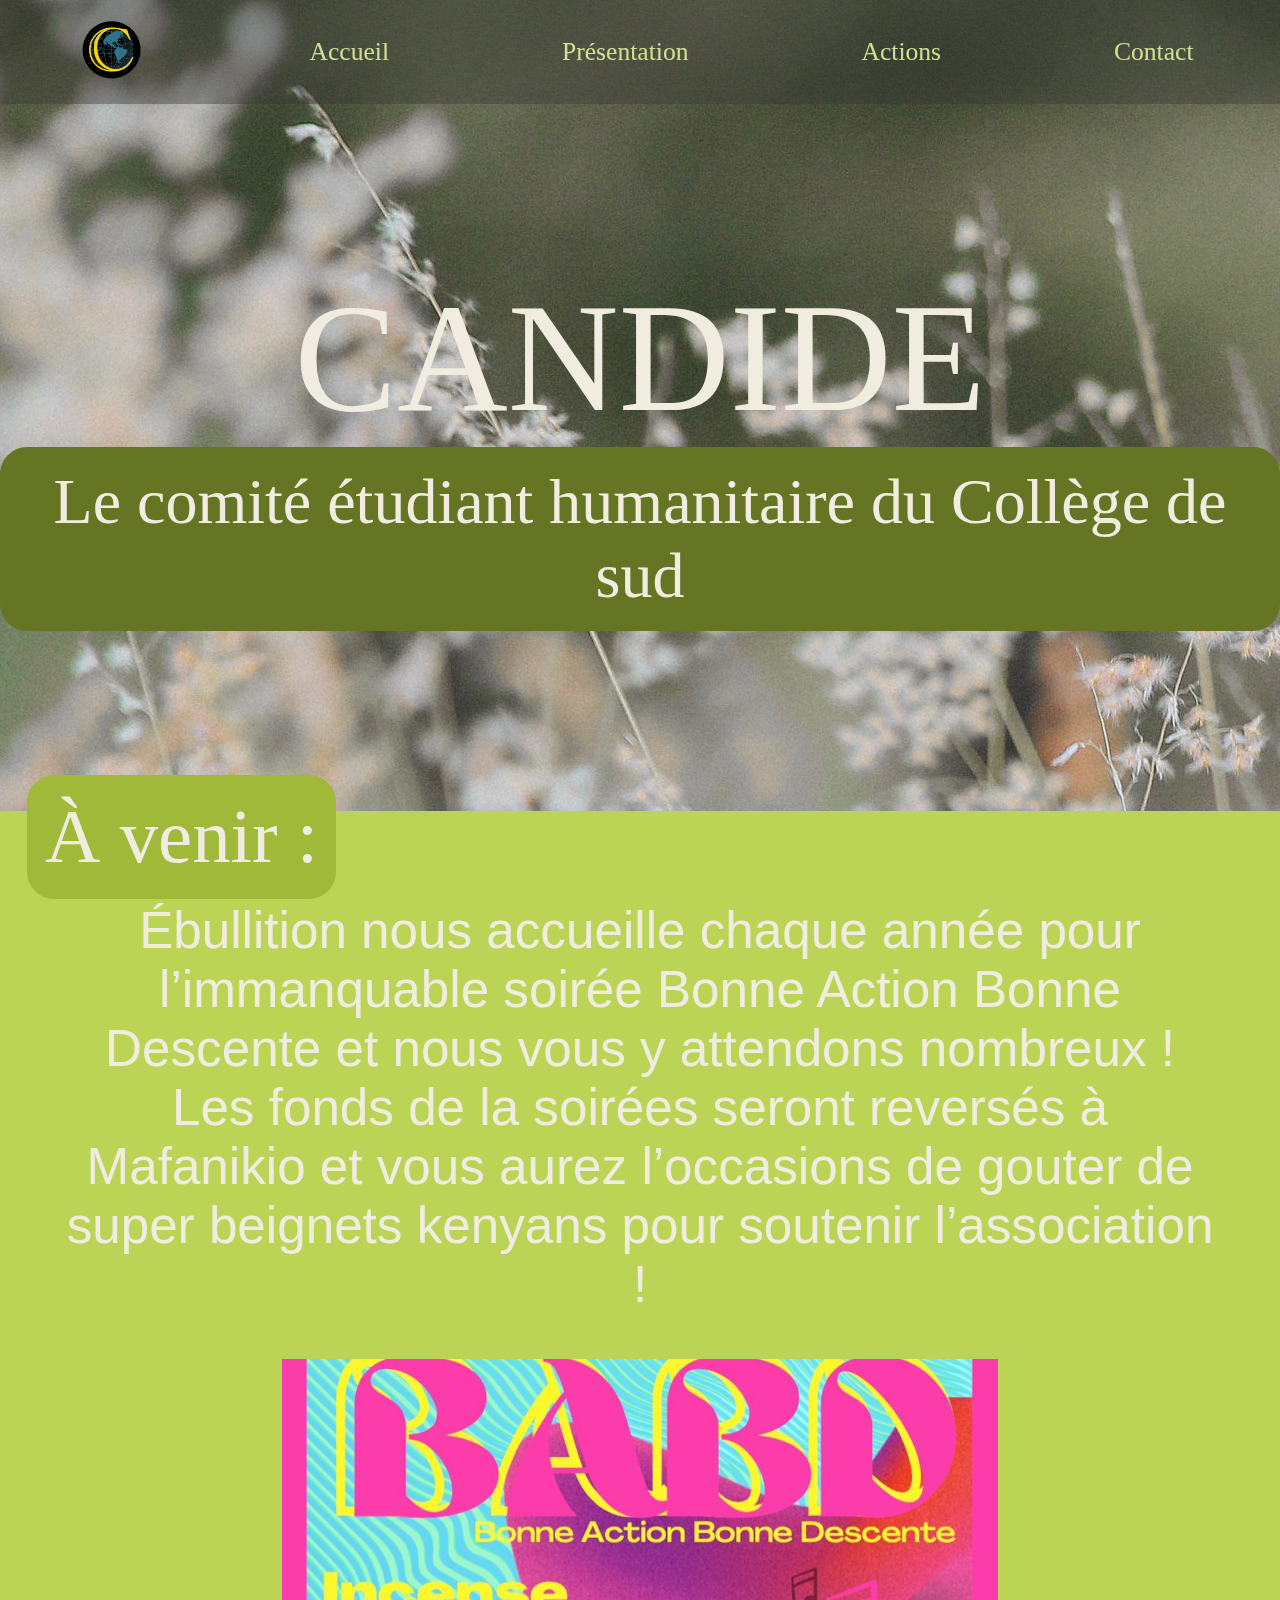
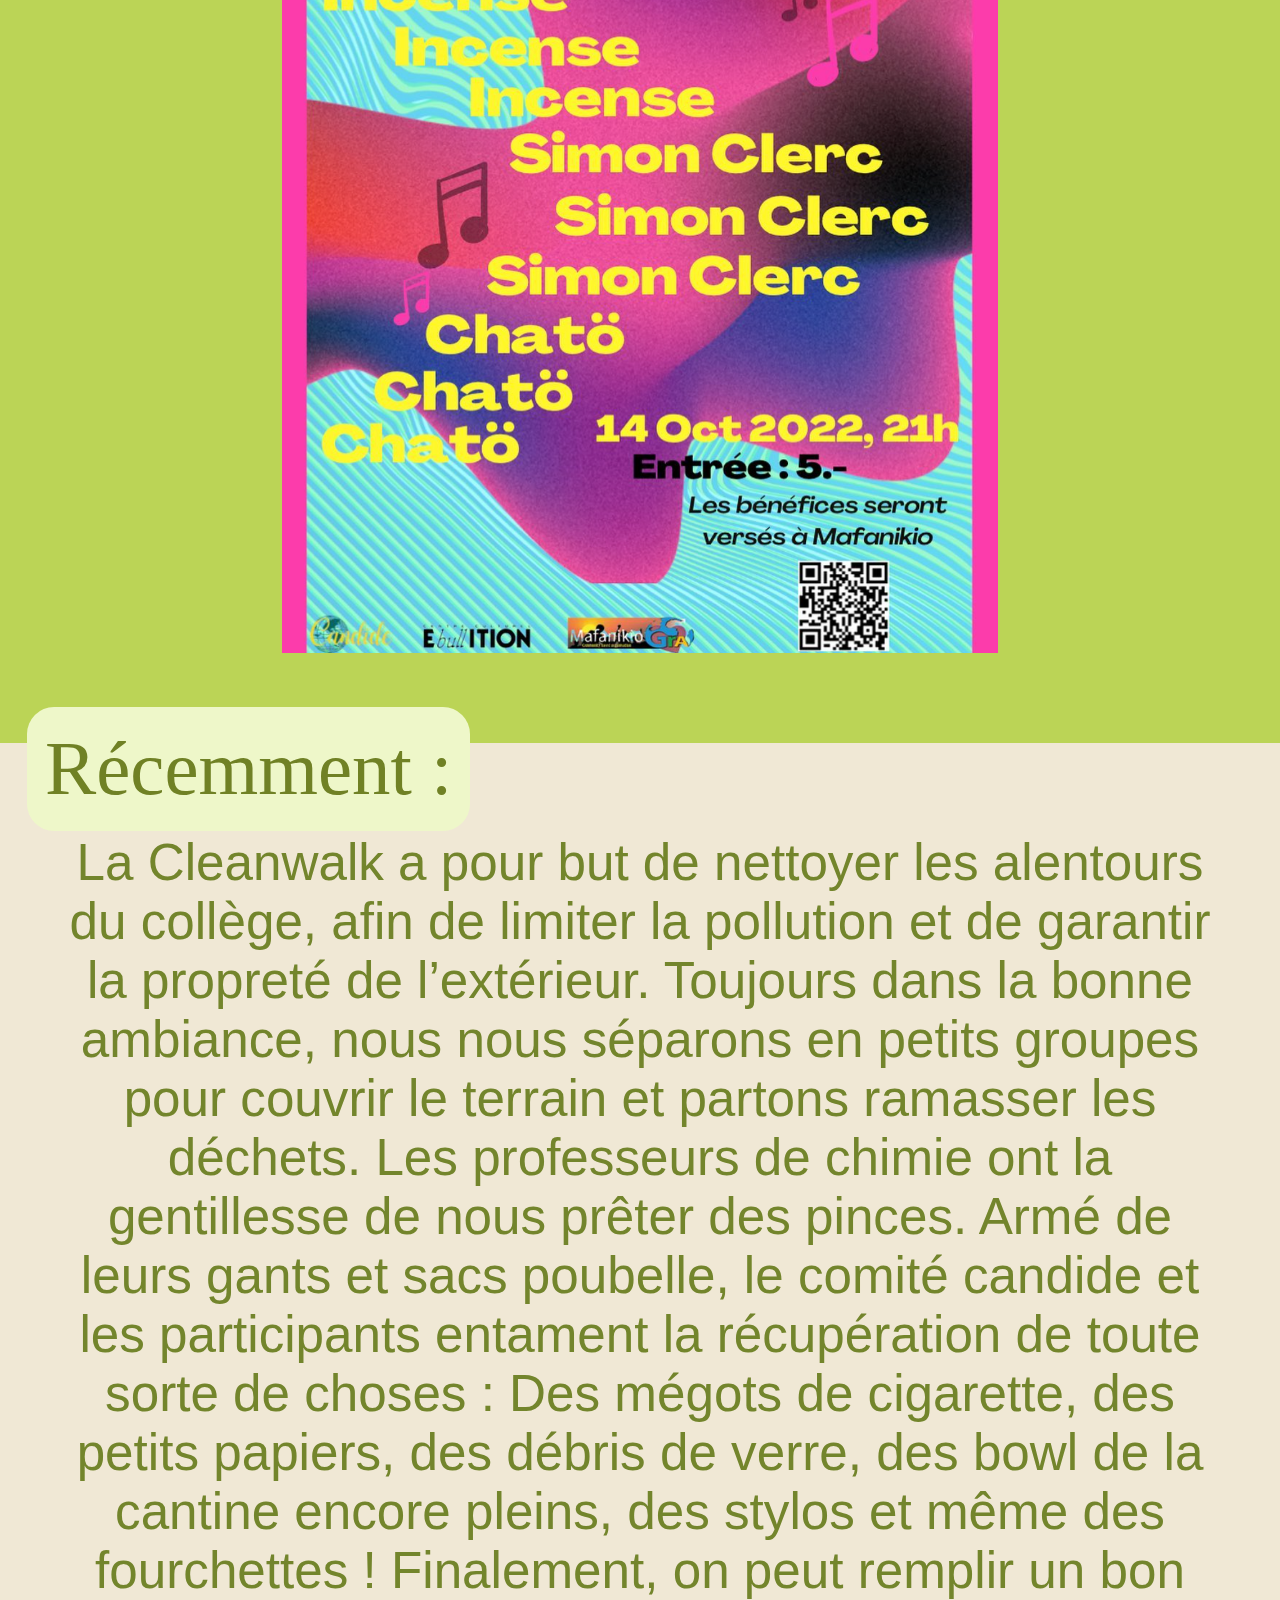
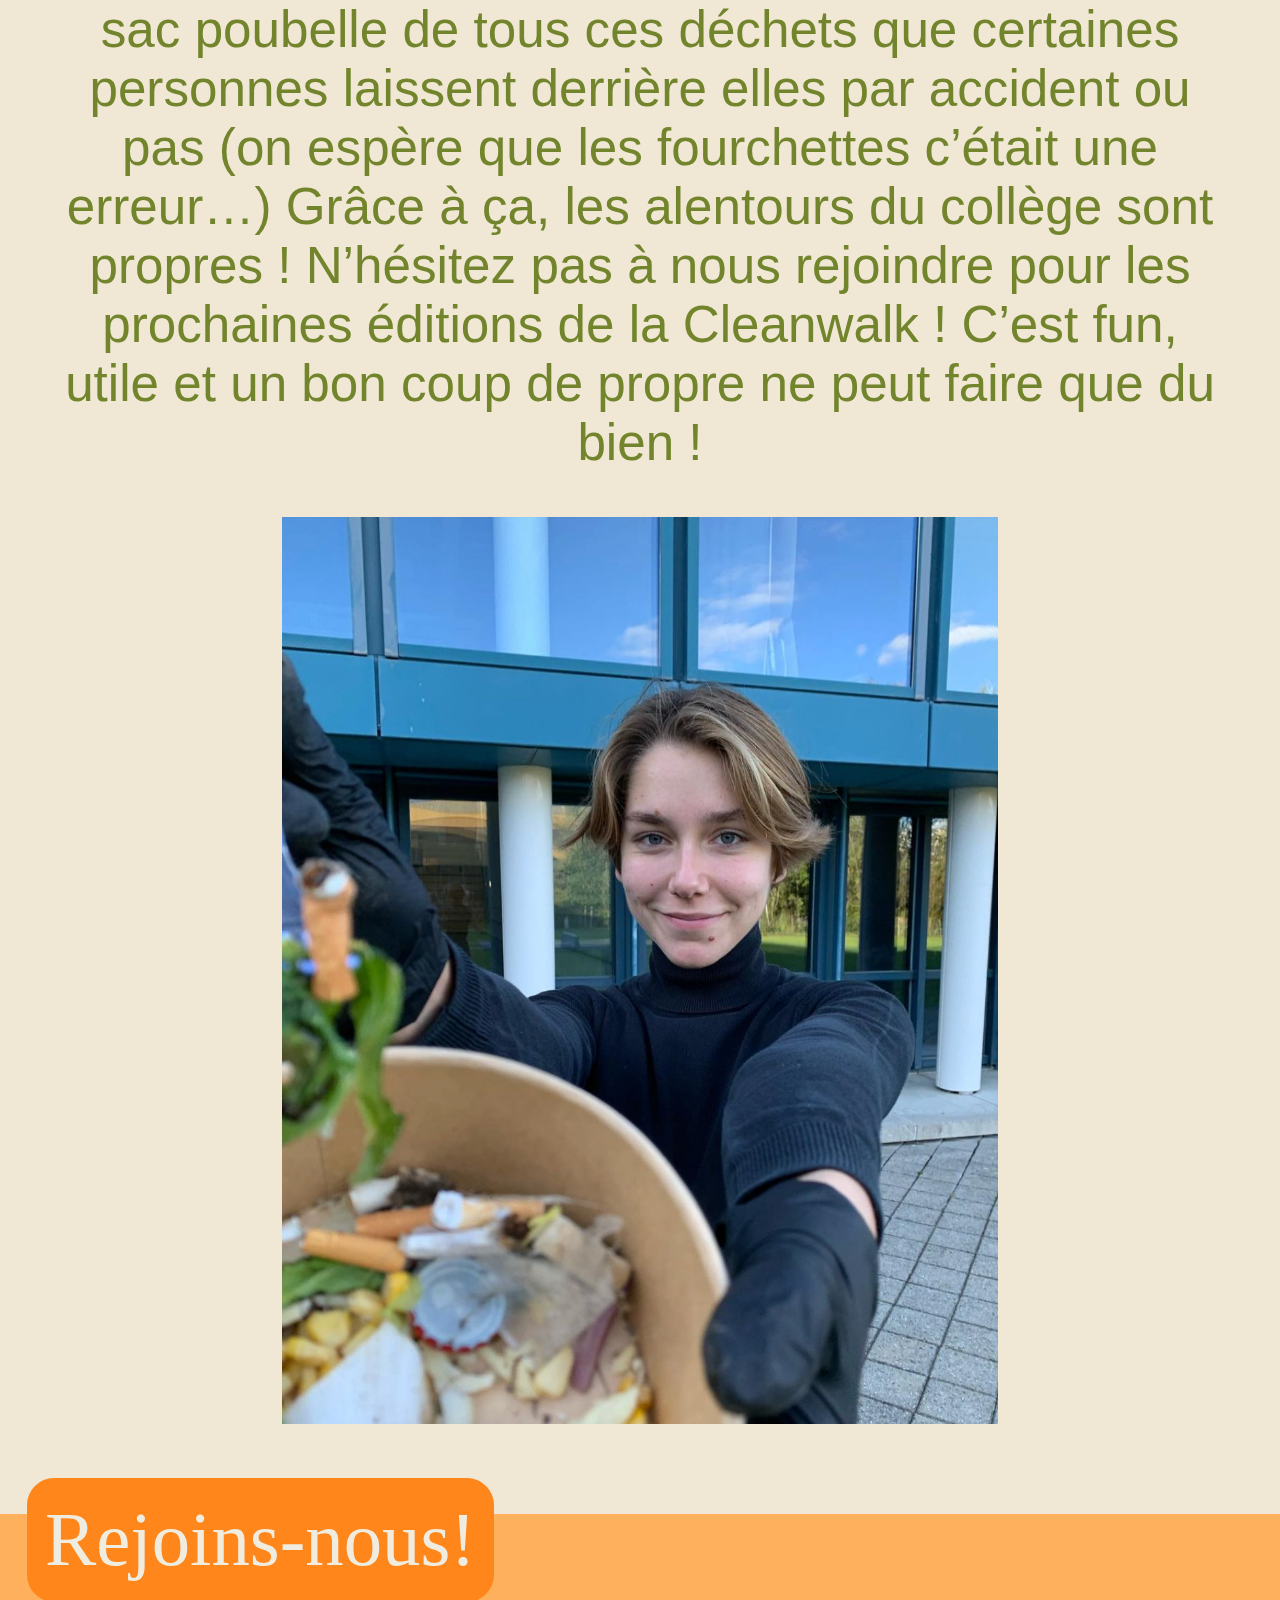
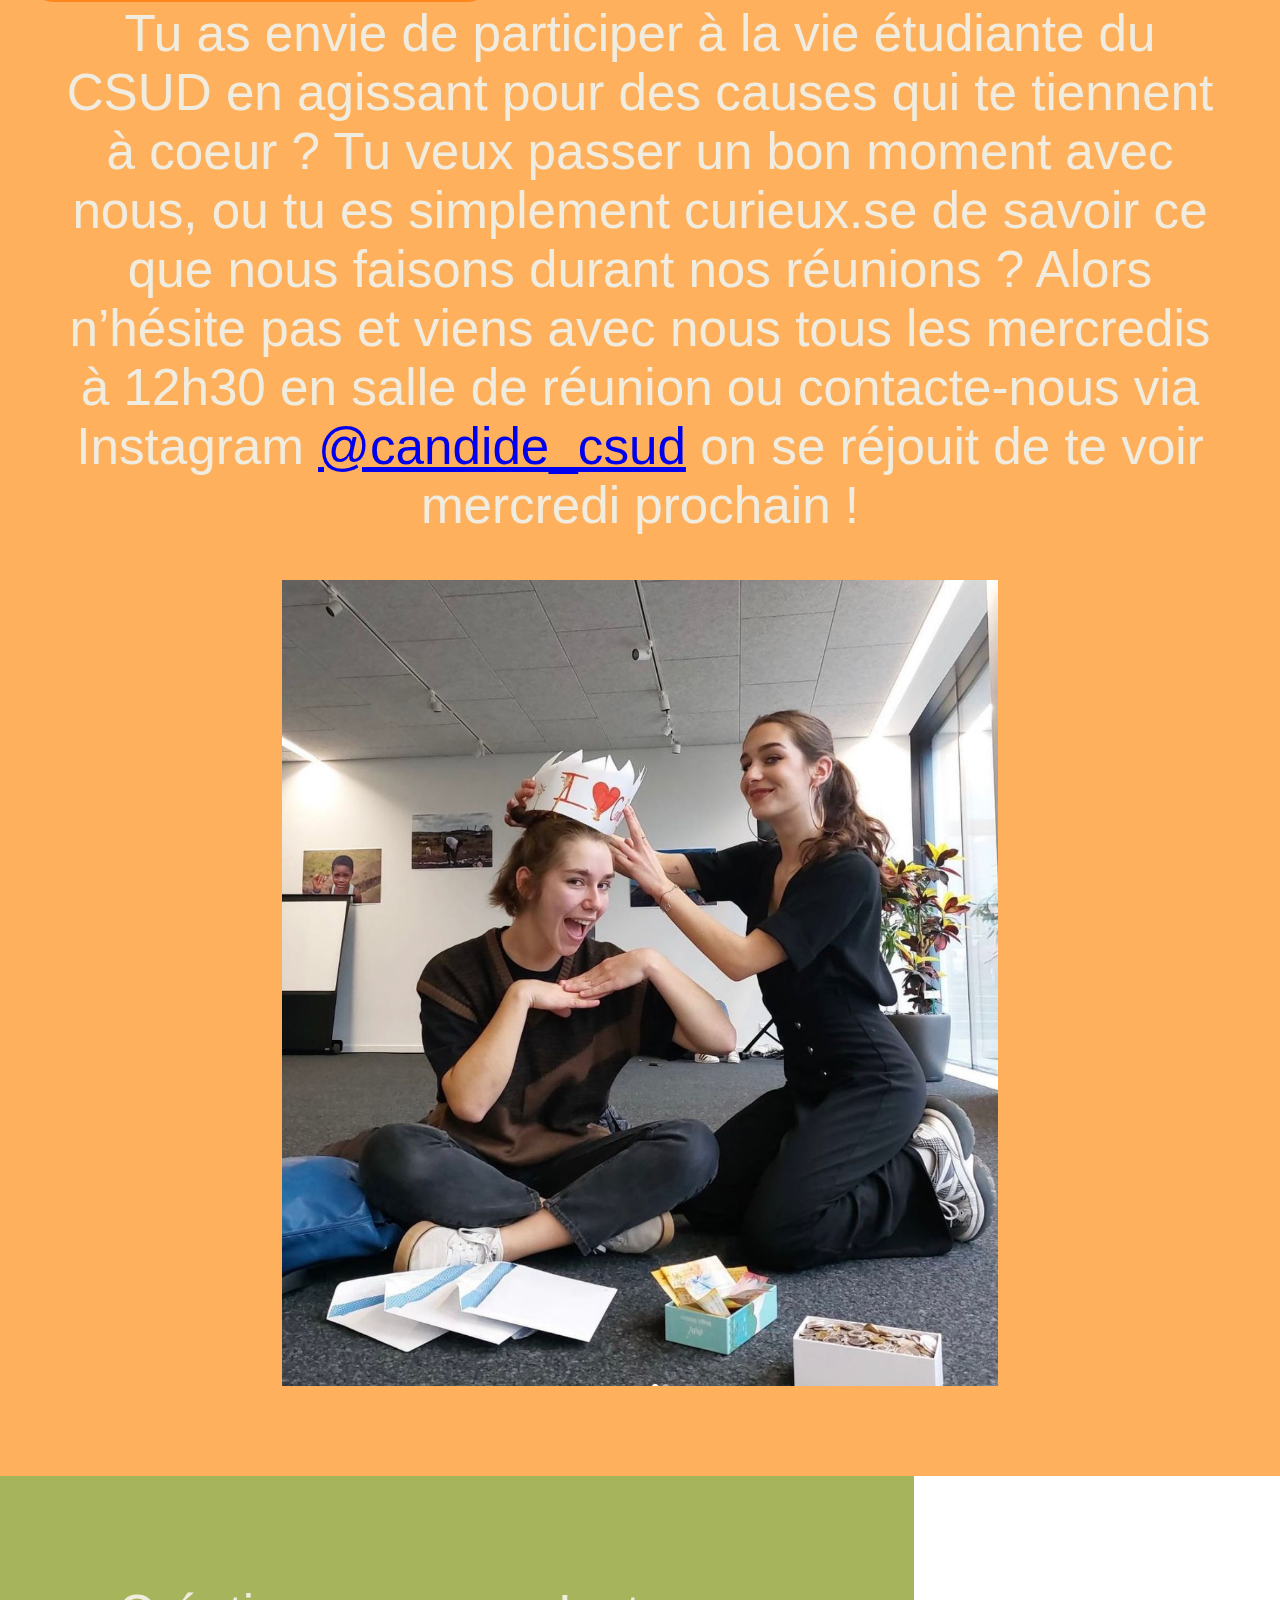
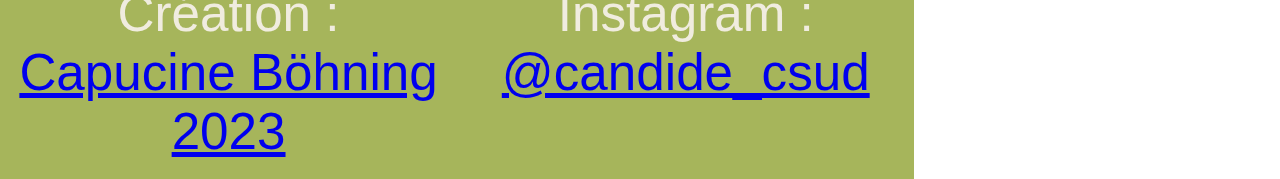
==== index.html @ 2abfcf22 "finito pipo" ====
<!DOCTYPE html>
<html lang="fr">
<link rel="stylesheet" type="text/css" href="./couscous.css" />
<link rel="icon" type="image/png" href="./images/logo.png">
<head>
    <meta charset="utf-8" lang="fr" description="ACCUEIL-Candide, les événements à venir" content="width=1200px , initial-scale=1">
    <title>ACCUEIL</title>
</head>
<body>
    <div type="button" class="nav-bar">
        <a href="./index.html" class="nav-item main-button"> <img src="./images/logo.png" class="logo-button" alt="Logo de Candide"> </a>
        <a href="./index.html" class="nav-item button">Accueil</a>
        <a href="./presentation.html" class="nav-item button" >Présentation</a>
        <a href="./actions.html" class="nav-item button" >Actions</a>
        <a href="./contact.html" class="nav-item button" >Contact</a>   
    </div>

    <div class="container">
        <a href="./menu.html">
            <div class="bar"></div>
            <div class="bar"></div>
            <div class="bar"></div>
        </a>
    </div>

    <div class="head-index">
        <h1 class="title1 title">CANDIDE</h1>
        <h2 class="subtitle1">Le comité étudiant humanitaire du Collège de sud</h2>
    </div>
    <h1 class="chapter1 chapter">À venir :</h1>
    <div class="banner1 banner">
        <p class="text1 text"> Ébullition nous accueille chaque année pour l’immanquable soirée Bonne Action Bonne Descente et nous vous y attendons nombreux ! Les fonds de la soirées seront reversés à Mafanikio et vous aurez l’occasions de gouter de super beignets kenyans pour soutenir l’association !      </p>
        <div class="block-image">
            <img class="image1" src="./images/affiche-babd.jpg" alt=" Affiche de la BABD">
        </div>
    </div>
    <h1 class="chapter2 chapter" >Récemment :</h1>
    <div class="banner2 banner">
        <p class="text2 text">La Cleanwalk a pour but de nettoyer les alentours du collège, afin de limiter la pollution et de garantir la propreté de l’extérieur. Toujours dans la bonne ambiance, nous nous séparons en petits groupes pour couvrir le terrain et partons ramasser les déchets. Les professeurs de chimie ont la gentillesse de nous prêter des pinces. Armé de leurs gants et sacs poubelle, le comité candide et les participants entament la récupération de toute sorte de choses :        
            Des mégots de cigarette, des petits papiers, des débris de verre, des bowl de la cantine encore pleins, des stylos et même des fourchettes !       
            Finalement, on peut remplir un bon sac poubelle de tous ces déchets que certaines personnes laissent derrière elles par accident ou pas (on espère que les fourchettes c’était une erreur…)
            Grâce à ça, les alentours du collège sont propres !       
            N’hésitez pas à nous rejoindre pour les prochaines éditions de la Cleanwalk ! C’est fun, utile et un bon coup de propre ne peut faire que du bien !       
            </p>
        <div class="block-image">
            <img class="image1" src="./images/cleanwalk.png" alt="Photo de la cleanwalk, bowl rempli de mégots">
        </div>
    </div>
    <h1 class="chapter3 chapter">Rejoins-nous!</h1>
    <div class="banner3 banner">
        <p class="text1 text" style="display:inline"> Tu as envie de participer à la vie étudiante du CSUD en agissant pour des causes qui te tiennent à coeur ? Tu veux passer un bon moment avec nous, ou tu es simplement curieux.se de savoir ce que nous faisons durant nos réunions ? Alors n’hésite pas et viens avec nous tous les mercredis à 12h30 en salle de réunion ou contacte-nous via Instagram <a href="https://www.instagram.com/candide_csud/">@candide_csud</a> on se réjouit de te voir mercredi prochain !       </p>
        <div class="block-image">
            <img class="image1" src="./images/nous-rejoindre.png" alt="Photo de plantation d'arbres dans l'enceinte du CSUD">
        </div>
    </div>
    <div class="footer">
        <p class="text text1">Création : <a href="mailto:capucine.boehning@studentfr.ch">Capucine Böhning 2023</a> </p>
        <p class="text text1">Instagram : <a href="https://www.instagram.com/candide_csud/">@candide_csud</a> </p>
    </div>
</body>

</html>
---- couscous.css ----
@media screen and (min-width: 1400px) {
    /*ordinateurs*/
    *{
        margin: 0;
        padding: 0;
        border: 0;
        font-size: 100%;
        font: inherit;
    }
    .text{
        font-family: 'Urbanist', sans-serif;
        src: url(/fonts.google.com/specimen/Urbanist);
        font-size: 1.5vw;
        width: 80%;
        height: fit-content;
        height: webkit-fit-content;
        justify-content: center;
        text-align: justify;
        margin-block: auto;
    }
    .chapter{
        z-index: 2;
        position: absolute;
        font-family: 'Shrikhand';
        font-size: 4vw;
        display: inline-block;
        border-radius: 3vh;
        padding: 2vh 7vh;
        text-align: left;
        margin-top: -7vh;
        margin-left: 5vh;
    }
    .banner{
        z-index: 1;
        grid-template-columns: auto auto;
        height: 100vh; 
        display: flex;
    }
    .title{
        font-family: 'Shrikhand';
        font-size: 6vw;
        color: #f0ecdf;
    }
    .annee{
        position: absolute;
        font-family: 'Shrikhand';
        src: url();
        color: #f0ecdf;
        font-size: 4vw;
        border-radius: 3vh;
        padding: 2vh 7vh;
        display: inline-block;
        text-align: center;
        margin-inline: 5vw;
        margin-top: 5vh;
    }
    .container {
        display: none;
        z-index: 100;
        position: fixed;
        transition: 0.5s;
        background-color: #EEF7C9;
        border-radius: 3vh;
        height: fit-content;
        margin: 10px;
    }  
    .bar{
        width: 15vw;
        height: 2vw;
        background-color: #393836;
        margin: 4vw;
        transition: 0.5s;
    }
    .container:hover {
        background-color: #73852c;
        transform:  rotate(-90deg)
    }
    .nav-bar {
        z-index: 10;
        background-color: #39383668;
        width: 100vw;
        height: fit-content;
        height: webkit-fit-content;
        position: fixed;
        display: grid;
        grid-template-columns: auto auto auto auto auto;
        margin-block: auto ;
    }
    .nav-item {
        text-decoration: none;
        padding-inline: 2vh;
        padding-block: 2vh;
        text-align: center;
        color: #D1E092;
        font-family: 'Shrikhand';
        src: url();
        }
    .button {
        color: #D1E092;
        font-family: 'Shrikhand';
        src: url();
        background-color: none;
        text-align: center;
        margin-inline: 2vh;
        display: inline-block;
        font-size: 3vh;
        cursor: pointer;
    }
    .button:hover {
        transition:.6s;
        border-radius: 3vh;
        border: none;
        background-color: #657524;
        height: 6vh;
    }
    .main-button {
        font-style: #f0e8d5;
        text-align: center;
        display: inline-block;
        cursor: pointer;
        align-items: center;
    }
    .logo-button {
        height: 5vh;
        margin-block: auto;
    }
    .footer{
        z-index: 1;
        display: flex;
        justify-content: center;
        height: fit-content; 
        background-color: #a6b55b;
        padding-block: 2vh;
    }
    .head-index{
        text-align: center;
        background-image: url(./images/fleurs.jpg);
        background-repeat: no-repeat;
        padding-bottom: 20vh;
        padding-top: 30vh;
    }
    .title1{
        text-align: center;
        margin-bottom: auto;
    }
    .subtitle1{
        font-family: 'Shrikhand';
        src: url();
        color: #f0ecdf;
        font-size: 2vw;
        border-radius: 3vh;
        padding: 2vh 7vh;
        background-color: #657524;
        display: inline-block;
    }
    .banner1{
        background-color: #bbd456; /*#D1E092*/
    }
    .chapter1{
        color: #f0ecdf;
        background-color: #A0B939;
    }
    .text1{
        color: #F0ECDF;
        margin-inline: 5vh;
        display: inline; 
        flex-direction: column;
    }
    .image1{
        width: 70%;
        height: fit-content;
        height: webkit-fit-content;
        
        margin-block: auto auto;
        margin-inline: auto auto;
    }
    /* .block-image{
        height: 100vh; 
        width: 100vh;
        display: flex;
        align-items: center;
        justify-content: center; 
    } */
    .banner2{
        background-color: #f0e8d5;
    }
    .chapter2{
        color: #708125;
        background-color: #EEF7C9;
    }
    .text2{
        color: #73852c;
        margin-left: 5vh;
        display: flex; 
        flex-direction: column;
    }
    .banner3{
        background-color: #ffb05c; /*#D1E092*/
    }
    .chapter3{
        color: #f0ecdf;
        background-color: #ff861b;
    }
    .title2{
        z-index: 2;
        position: absolute;
        margin-left: 25vh;
        margin-top: 15vh;
        margin-bottom: 5vh;
    }
    .head-presentation{
        padding-top: 30vh;
        background-image: url(./images/fleurs.jpg);
        background-repeat: no-repeat;
        grid-template-columns: auto auto;
        display: flex;
    }
    .logo-presentation{
        width: 40vw;
        justify-content: center;
        align-items: center;
    }
    .text3{
        color: #f0ecdf;
        justify-content: center;
        align-items: center;
        margin-inline: 5vw;
    }
    .annee1{
        background-color: #A0B939;
    }
    .block-image{
        width: 45vw; 
        display: flex;
        align-items: center;
        justify-content: center; 
        padding-inline: 2vh ;
    }
    .photo-comites{
        width: 90%;
        height: fit-content;
        height: webkit-fit-content;
        margin-top: 5vh;
        justify-content: center;
        align-items: center;
    }
    .text4{
        color: #171717;
        justify-content: center;
        align-items: center;
        width: 90%;
    }
    .annee2{
        background-color: #e97c29;
    }
    .title3{
        z-index: 2;
        position: absolute;
        margin-top: 15vh;
        margin-bottom: 5vh;
        margin-inline: 40vw;
        
    }
    .head-actions{
        z-index: 1;
        background-image: url(./images/fleurs.jpg);
        background-repeat: no-repeat;
        height: 30vh; 
    }
    .head-contacts{
        z-index: 1;
        background-image: url(./images/fleurs.jpg);
        background-repeat: no-repeat;
        grid-template-columns: auto auto;
        display: flex;
        text-align: center;
    }
    .contact-general{
        text-align: center;
        margin-left: 15vh;
    }
    .logo-contact{
        width: 40vw;
        margin-top: 25vh;
        margin-left: 10vh;
        margin-bottom: 7vh;
    }
    .instagram{
        z-index: 2;
        font-family: 'Shrikhand';
        src: url();
        color: #f0ecdf;
        font-size: 4svw;
        text-align: center;
        margin-top: 45vh;
    }
    .adresse{
        z-index: 2;
        font-family: 'Shrikhand';
        src: url();
        color: #393836;
        font-size: 3vw;
        text-align: center;
    }
    .banner-contact{
        z-index: 1;
        background-color: #ffb05c; /*#D1E092*/
        grid-template-columns: auto auto;
        width: 100%;
        height: 50vh;
        display: flex;
    }
    .chapter-contact{
        z-index: 2;
        font-family: 'Shrikhand';
        src: url();
        color: #f0ecdf;
        font-size: 3.5vw;
        display: inline-block;
        text-align: center;
        background-color: #ff861b;
        border-radius: 3vh;
        padding: 2vh 7vh;
        margin-block: 19vh;
        margin-inline: 5vh;
        width: 50%;
        display: flex; 
        align-items:center; 
        flex-direction: column;
    }
    .text-contact{
        color: #F0ECDF;
        font-size: 2vw;
        width: 50%;
        margin-inline: 5vw;
        text-align: center;
        align-items: center;
        margin-top: 20vh;
    }
    .image-rejoins-nous{
        width: 50%;
        height: fit-content;
        height: webkit-fit-content;
        align-items: center;
        justify-content: center;
        margin-block: auto auto;
        margin-inline: 5vh;
    }
    }
@media screen and (max-width: 1400px) {
    /*tablettes*/
        *{
            margin: 0;
            padding: 0;
            border: 0;
            font-size: 100%;
            font: inherit;
        }
        .text{
            font-family: 'Urbanist', sans-serif;
            src: url(/fonts.google.com/specimen/Urbanist);
            font-size: 4vw;
            width: 100vw;
            height:100%;
            justify-content: center;
            text-align: center;
            margin-inline: auto;
            width: 90%;
        }
        .chapter{
            z-index: 2;
            position: absolute;
            font-family: 'Shrikhand';
            font-size: 6vw;
            display: inline-block;
            border-radius: 3vh;
            padding: 2vh;
            margin-left: 3vh;
            margin-top: -4vh;
            text-align: center;
        }
        .banner{
            z-index: 1;
            flex-direction: column;
            width: 100%; 
            display: flex;
        }
        .title{
            font-family: 'Shrikhand';
            font-size: 12vw;
            color: #f0ecdf;
        }
        .annee{
            position: absolute;
            font-family: 'Shrikhand';
            src: url();
            color: #f0ecdf;
            font-size: 4vw;
            border-radius: 3vh;
            padding: 2vh 7vh;
            display: inline-block;
            text-align: center;
            margin-inline: 10vw ;
            margin-top: 5vh;
            width: 50%;
            height: fit-content;
            height: webkit-fit-content;
        }
        .footer{
            z-index: 1;
            display: flex inline;
            justify-content: center;
            height: fit-content; 
            background-color: #a6b55b;;
            padding-block: 2vh;
        }
        .container {
            display: none;
            z-index: 100;
            position: fixed;
            transition: 0.5s;
            background-color: #EEF7C9;
            border-radius: 3vh;
            height: fit-content;
            margin: 10px;
        }  
        .bar{
            width: 15vw;
            height: 2vw;
            background-color: #393836;
            margin: 4vw;
            transition: 0.5s;
        }
        .container:hover {
            background-color: #73852c;
            transform:  rotate(-90deg)
        }
        .nav-bar{
            z-index: 10;
            background-color: #39383668;
            width: 100vw;
            height: fit-content;
            height: webkit-fit-content;
            position: fixed;
            display: grid;
            align-items: center;
            grid-template-columns: auto auto auto auto auto;
        }
        .nav-item {
            text-decoration: none;
            padding-inline: auto;
            padding-block: 2vh;
            text-align: center;
            color: #D1E092;
            font-family: 'Shrikhand';
            src: url();
            }
        .button {
            color: #D1E092;
            font-family: 'Shrikhand';
            src: url();
            background-color: none;
            text-align: center;
            margin-inline: 1vh;
            display: inline-block;
            font-size: 2vw;
            cursor: pointer;
        }
        .button:hover {
            transition:.6s;
            border-radius: 3vh;
            border: none;
            background-color: #657524;
            height: fit-content;
            height: webkit-fit-content;
        }
        .main-button {
            font-style: #f0e8d5;
            text-align:center;
            display: inline-block;
            cursor: pointer;
            align-items: center;
        }
        .logo-button {
            height: 5vw;
        }
        .head-index{
            text-align:center;
            background-image: url(./images/fleurs.jpg);
            background-repeat: no-repeat;
            padding-bottom: 20vh;
            padding-top: 30vh;
        }
        .title1{
            text-align:center;
            margin-bottom: auto;
        }
        .subtitle1{
            font-family: 'Shrikhand';
            src: url();
            color: #f0ecdf;
            font-size: 5vw;
            border-radius: 3vh;
            padding: 2vh 2vh;
            background-color: #657524;
            display: inline-block;
        }
        .banner1{
            background-color: #bbd456; /*#D1E092*/
        }
        .chapter1{
            color: #f0ecdf;
            background-color: #A0B939;
        }
        .text1{
            color: #F0ECDF;
            height: fit-content;
            height: webkit-fit-content;
            margin-block-start: 10vh;
            display: flex; 
            flex-direction: column;
            text-align:center;
    
        }
        .image1{
            width: 70%;
            height: fit-content;
            height: webkit-fit-content;
            margin-block: 5vh 10vh;
            margin-inline: auto auto;
        }
        /* .block-image{
            height: 100vh; 
            width: 100%;
            display: flex;
            align-items: center;
            justify-content: center; 
        } */
        .banner2{
            background-color: #f0e8d5;
        }
        .chapter2{
            color: #708125;
            background-color: #EEF7C9;
        }
        .text2{
            color: #73852c;
            height: fit-content;
            height: webkit-fit-content;
            margin-block-start: 10vw;
            margin-block-start: 10vh;
            display: flex; 
            flex-direction: column;
            text-align:center;
        }
        .banner3{
            background-color: #ffb05c; /*#D1E092*/
        }
        .chapter3{
            color: #f0ecdf;
            background-color: #ff861b;
        }
        .title2{
            position: absolute;
            z-index: 2;
            margin-inline: auto;
            margin-block: auto;
            margin-bottom: 5vh;
            top: 10vh;
            left: 7vw;
            font-size: 7vw;
        }
        .head-presentation{
            padding-top: 15vh;
            background-image: url(./images/fleurs.jpg);
            background-repeat: no-repeat;
            grid-template-columns: auto auto;
            flex-direction: column;
            display: flex;
        }
        .logo-presentation{
            width: 40vw;
            justify-content: center;
            align-items: center;
        }
        .text3{
            color: #f0ecdf ;
            justify-content: center;
            align-items: center;
            margin-block-end: 2vh;
            text-align:center;
            font-size: 4vw;
        }
        .annee1{
            background-color: #A0B939;
        }
        .block-image{
            width: 80vw; 
            display: flex;
            flex-direction: row;
            align-items: center;
            justify-content: center; 
            margin-inline: auto ;
            margin-block: auto;
        }
        .photo-comites{
            width: 90%;
            height: fit-content;
            height: webkit-fit-content;
            margin-block-start: 15vh;
            margin-inline: auto;
            justify-content: center;
            align-items: center;
        }
        .text4{
            color: #171717;
            justify-content: center;
            align-items: center;
            margin-block: 5vh;
            text-align:center;
            width: 100%;
        }
        .annee2{
            background-color: #e97c29;
        }
        .title3{
            z-index: 2;
            position: absolute;
            margin-top: 10vh;
            margin-inline: 25vw;
            
        }
        .head-actions{
            z-index: 1;
            background-image: url(./images/fleurs.jpg);
            background-repeat: no-repeat;
            height: 24vh; 
        }
        .head-contacts{
            z-index: 1;
            background-image: url(./images/fleurs.jpg);
            background-repeat: no-repeat;
            
            grid-template-columns: auto auto;
            display: flex;
            text-align:center;
            flex-direction: column;
            padding-top: 20vh;
        }
        .contact-general{
            text-align:center;
            margin-inline: auto;
            margin-block: 5vh;
        }
        .logo-contact{
            width: 40vw;
            height: fit-content;
            height: webkit-fit-content;
            margin-inline: auto;
            margin-block: auto;
        }
        .instagram{
            z-index: 2;
            font-family: 'Shrikhand';
            src: url();
            color: #f0ecdf;
            font-size: 7vw;
            text-align:center;
            margin-inline: auto;
            margin-block: auto;
        }
        .adresse{
            z-index: 2;
            font-family: 'Shrikhand';
            src: url();
            color: #393836;
            font-size: 5vw;
            text-align: center;
        }
        .banner-contact{
            z-index: 1;
            background-color: #ffb05c; /*#D1E092*/
            grid-template-columns: auto auto;
            width: 100%;
            height: 50vh;
            display: flex;
            flex-direction: column;
        }
        .chapter-contact{
            z-index: 2;
            font-family: 'Shrikhand';
            color: #f0ecdf;
            display: inline-block;
            border-radius: 3vh;
            padding: 2vh 7vh;
            font-size: 6vw;
            text-align: center;
            background-color: #ff861b;
            margin-block: auto;
            margin-inline: 10vw;
            margin-bottom: 10vh;
            width: 50vw;
            display: flex; 
            align-items:center; 
            flex-direction: column;
        }
        .text-contact{
            color: #F0ECDF;
            font-size: 5vw;
            text-align: center;
            width: 50%;
            margin-inline: auto;
            display: flex; 
            flex-direction: column;
        }
        .image-rejoins-nous{
            width: 90%;
            height: fit-content;
            height: webkit-fit-content;
            align-items: center;
            justify-content: center;
            margin-block: 5vh;
            margin-inline: auto auto;
        }
        }
@media screen and (max-width: 980px) {
/*smartphones*/
    *{
        margin: 0;
        padding: 0;
        border: 0;
        font-size: 100%;
        font: inherit;
    }
    .text{
        font-family: 'Urbanist', sans-serif;
        src: url(/fonts.google.com/specimen/Urbanist);
        font-size: 4vw;
        width: 100vw;
        height:100%;
        justify-content: center;
        text-align: center;
        margin-inline: auto;
        width: 90%;
    }
    .chapter{
        z-index: 2;
        position: absolute;
        font-family: 'Shrikhand';
        font-size: 6vw;
        display: inline-block;
        border-radius: 3vh;
        padding: 2vh;
        margin-left: 3vh;
        margin-top: -4vh;
        text-align: center;
    }
    .banner{
        z-index: 1;
        flex-direction: column;
        width: 100%; 
        display: flex;
    }
    .title{
        font-family: 'Shrikhand';
        font-size: 12vw;
        color: #f0e8d5;
    }
    .annee{
        position: absolute;
        font-family: 'Shrikhand';
        src: url();
        color: #f0ecdf;
        font-size: 4vw;
        border-radius: 3vh;
        padding: 2vh 7vh;
        display: inline-block;
        text-align: center;
        margin-inline: 10vw ;
        margin-top: 5vh;
        width: 50%;
        height: fit-content;
        height: webkit-fit-content;
    }
    .footer{
        z-index: 1;
        display: flex;
        justify-content: center;
        height: fit-content; 
        background-color: #a6b55b;
        padding-block: 2vh;
    }
    .container {
        display: inline-block;
        z-index: 100;
        position: fixed;
        transition: 0.5s;
        background-color: #EEF7C9;
        border-radius: 3vh;
        height: fit-content;
        margin: 10px;
    }  
    .bar{
        width: 15vw;
        height: 2vw;
        background-color: #393836;
        margin: 4vw;
        transition: 0.5s;
    }
    .container:hover {
        background-color: #73852c;
        transform:  rotate(-90deg)
    }
    .menu{
        background-repeat: no-repeat;
        background-size: 150vh;
        background-image: url(./images/fleurs.jpg);
    }
    .layer{
        background-color: #39383685;
        height: 100vh;
        grid-template-columns: auto auto;
        flex-direction: column;
        display: flex;
    }
    .logo-menu{
        justify-content: center;
        align-items: center;
        text-align: center;
        width: 55vw;
        height: fit-content;
        display: inline-block;
        padding-inline: 22.5vw;
        padding-block-start: 5vh;
    }
    .nav-bar {
        display: none;
        z-index: 10;
        background-color: #39383668;
        width: 100vw;
        height: fit-content;
        height: webkit-fit-content;
        position: fixed;
        align-items: center;
        grid-template-columns: auto auto auto auto auto;
    }
    .nav-item {
        text-decoration: none;
        padding-block: 3.5vh;
        text-align: center;
        justify-content: center;
        color: #D1E092;
        font-family: 'Shrikhand';
        src: url();
        }
    .button {
        color: #D1E092;
        font-family: 'Shrikhand';
        src: url();
        background-color: none;
        text-align: center;
        justify-content: center;
        padding-inline: 1vh;
        display: inline-block;
        font-size: 10vw;
        cursor: pointer;
    }
    .button:hover {
        transition:.6s;
        border-radius: 3vh;
        border: none;
        background-color: #657524;
        height: fit-content;
        height: webkit-fit-content;
    }
    .main-button {
        font-style: #f0e8d6;
        text-align:center;
        display: inline-block;
        cursor: pointer;
        align-items: center;
    }
    .logo-button {
        height: 30vw;
    }
    .head-index{
        text-align:center;
        background-image: url(./images/fleurs.jpg);
        background-repeat: no-repeat;
        padding-bottom: 20vh;
        padding-top: 30vh;
    }
    .title1{
        text-align:center;
        margin-bottom: auto;
    }
    .subtitle1{
        font-family: 'Shrikhand';
        src: url();
        color: #f0ecdf;
        font-size: 5vw;
        border-radius: 3vh;
        padding: 2vh 2vh;
        background-color: #657524;
        display: inline-block;
    }
    .banner1{
        background-color: #bbd456; /*#D1E092*/
    }
    .chapter1{
        color: #f0ecdf;
        background-color: #A0B939;
    }
    .text1{
        color: #F0ECDF;
        height: fit-content;
        height: webkit-fit-content;
        margin-block-start: 10vh;
        display: flex; 
        flex-direction: column;
        text-align:center;

    }
    .image1{
        width: 70%;
        height: fit-content;
        height: webkit-fit-content;
        margin-block: 5vh 10vh;
        margin-inline: auto auto;
    }
    /* .block-image{
        height: 100vh; 
        width: 100%;
        display: flex;
        align-items: center;
        justify-content: center; 
    } */
    .banner2{
        background-color: #f0e8d5;
    }
    .chapter2{
        color: #708125;
        background-color: #EEF7C9;
    }
    .text2{
        color: #73852c;
        height: fit-content;
        height: webkit-fit-content;
        margin-block-start: 10vw;
        margin-block-start: 10vh;
        display: flex; 
        flex-direction: column;
        text-align:center;
    }
    .banner3{
        background-color: #ffb05c; /*#D1E092*/
    }
    .chapter3{
        color: #f0ecdf;
        background-color: #ff861b;
    }
    .title2{
        position: absolute;
        z-index: 2;
        margin-inline: auto;
        margin-block: auto;
        margin-bottom: 5vh;
        top: 10vh;
        left: 7vw;
        font-size: 7vw;
    }
    .head-presentation{
        padding-top: 15vh;
        background-image: url(./images/fleurs.jpg);
        background-repeat: no-repeat;
        grid-template-columns: auto auto;
        flex-direction: column;
        display: flex;
    }
    .logo-presentation{
        width: 40vw;
        justify-content: center;
        align-items: center;
    }
    .text3{
        color: #f0ecdf ;
        justify-content: center;
        align-items: center;
        margin-block-end: 2vh;
        text-align:center;
        font-size: 4vw;
    }
    .annee1{
        background-color: #A0B939;
    }
    .block-image{
        width: 80vw; 
        display: flex;
        flex-direction: row;
        align-items: center;
        justify-content: center; 
        margin-inline: auto ;
        margin-block: auto;
    }
    .photo-comites{
        width: 90%;
        height: fit-content;
        height: webkit-fit-content;
        margin-block-start: 15vh;
        margin-inline: auto;
        justify-content: center;
        align-items: center;
    }
    .text4{
        color: #171717;
        justify-content: center;
        align-items: center;
        margin-block: 5vh;
        text-align:center;
        width: 100%;
    }
    .annee2{
        background-color: #e97c29;
    }
    .title3{
        z-index: 2;
        position: absolute;
        margin-top: 10vh;
        margin-inline: 25vw;
        
    }
    .head-actions{
        z-index: 1;
        background-image: url(./images/fleurs.jpg);
        background-repeat: no-repeat;
        height: 24vh; 
    }
    .head-contacts{
        z-index: 1;
        background-image: url(./images/fleurs.jpg);
        background-repeat: no-repeat;
        
        grid-template-columns: auto auto;
        display: flex;
        text-align:center;
        flex-direction: column;
        padding-top: 20vh;
    }
    .contact-general{
        text-align:center;
        margin-inline: auto;
        margin-block: 5vh;
    }
    .logo-contact{
        width: 40vw;
        height: fit-content;
        height: webkit-fit-content;
        margin-inline: auto;
        margin-block: auto;
    }
    .instagram{
        z-index: 2;
        font-family: 'Shrikhand';
        src: url();
        color: #f0ecdf;
        font-size: 7vw;
        text-align:center;
        margin-inline: auto;
        margin-block: auto;
    }
    .adresse{
        z-index: 2;
        font-family: 'Shrikhand';
        src: url();
        color: #393836;
        font-size: 5vw;
        text-align: center;
    }
    .banner-contact{
        z-index: 1;
        background-color: #ffb05c; /*#D1E092*/
        grid-template-columns: auto auto;
        width: 100%;
        height: 50vh;
        display: flex;
        flex-direction: column;
    }
    .chapter-contact{
        z-index: 2;
        font-family: 'Shrikhand';
        color: #f0ecdf;
        display: inline-block;
        border-radius: 3vh;
        padding: 2vh 7vh;
        font-size: 6vw;
        text-align: center;
        background-color: #ff861b;
        margin-block: auto;
        margin-inline: 10vw;
        margin-bottom: 10vh;
        width: 50vw;
        display: flex; 
        align-items:center; 
        flex-direction: column;
    }
    .text-contact{
        color: #F0ECDF;
        font-size: 5vw;
        text-align: center;
        width: 50%;
        margin-inline: auto;
        display: flex; 
        flex-direction: column;
    }
    .image-rejoins-nous{
        width: 90%;
        height: fit-content;
        height: webkit-fit-content;
        align-items: center;
        justify-content: center;
        margin-block: 5vh;
        margin-inline: auto auto;
    }
    }
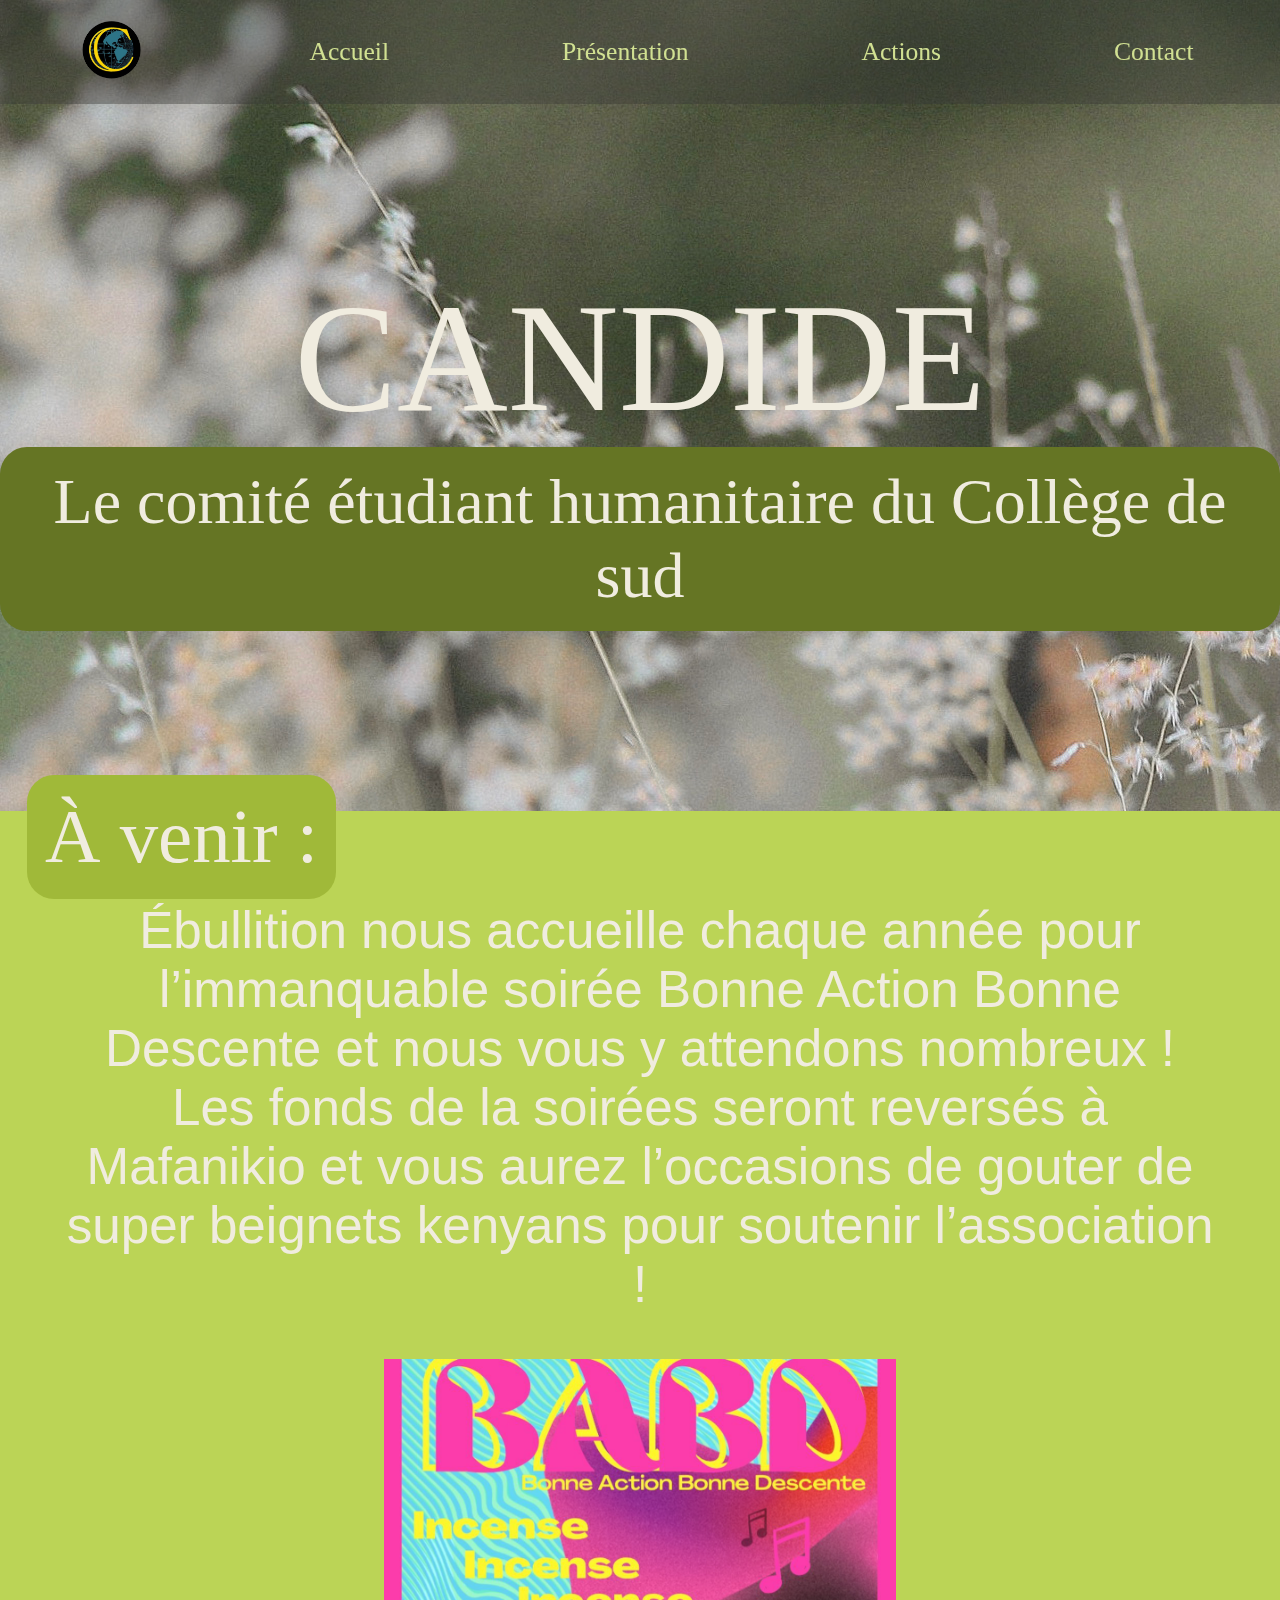
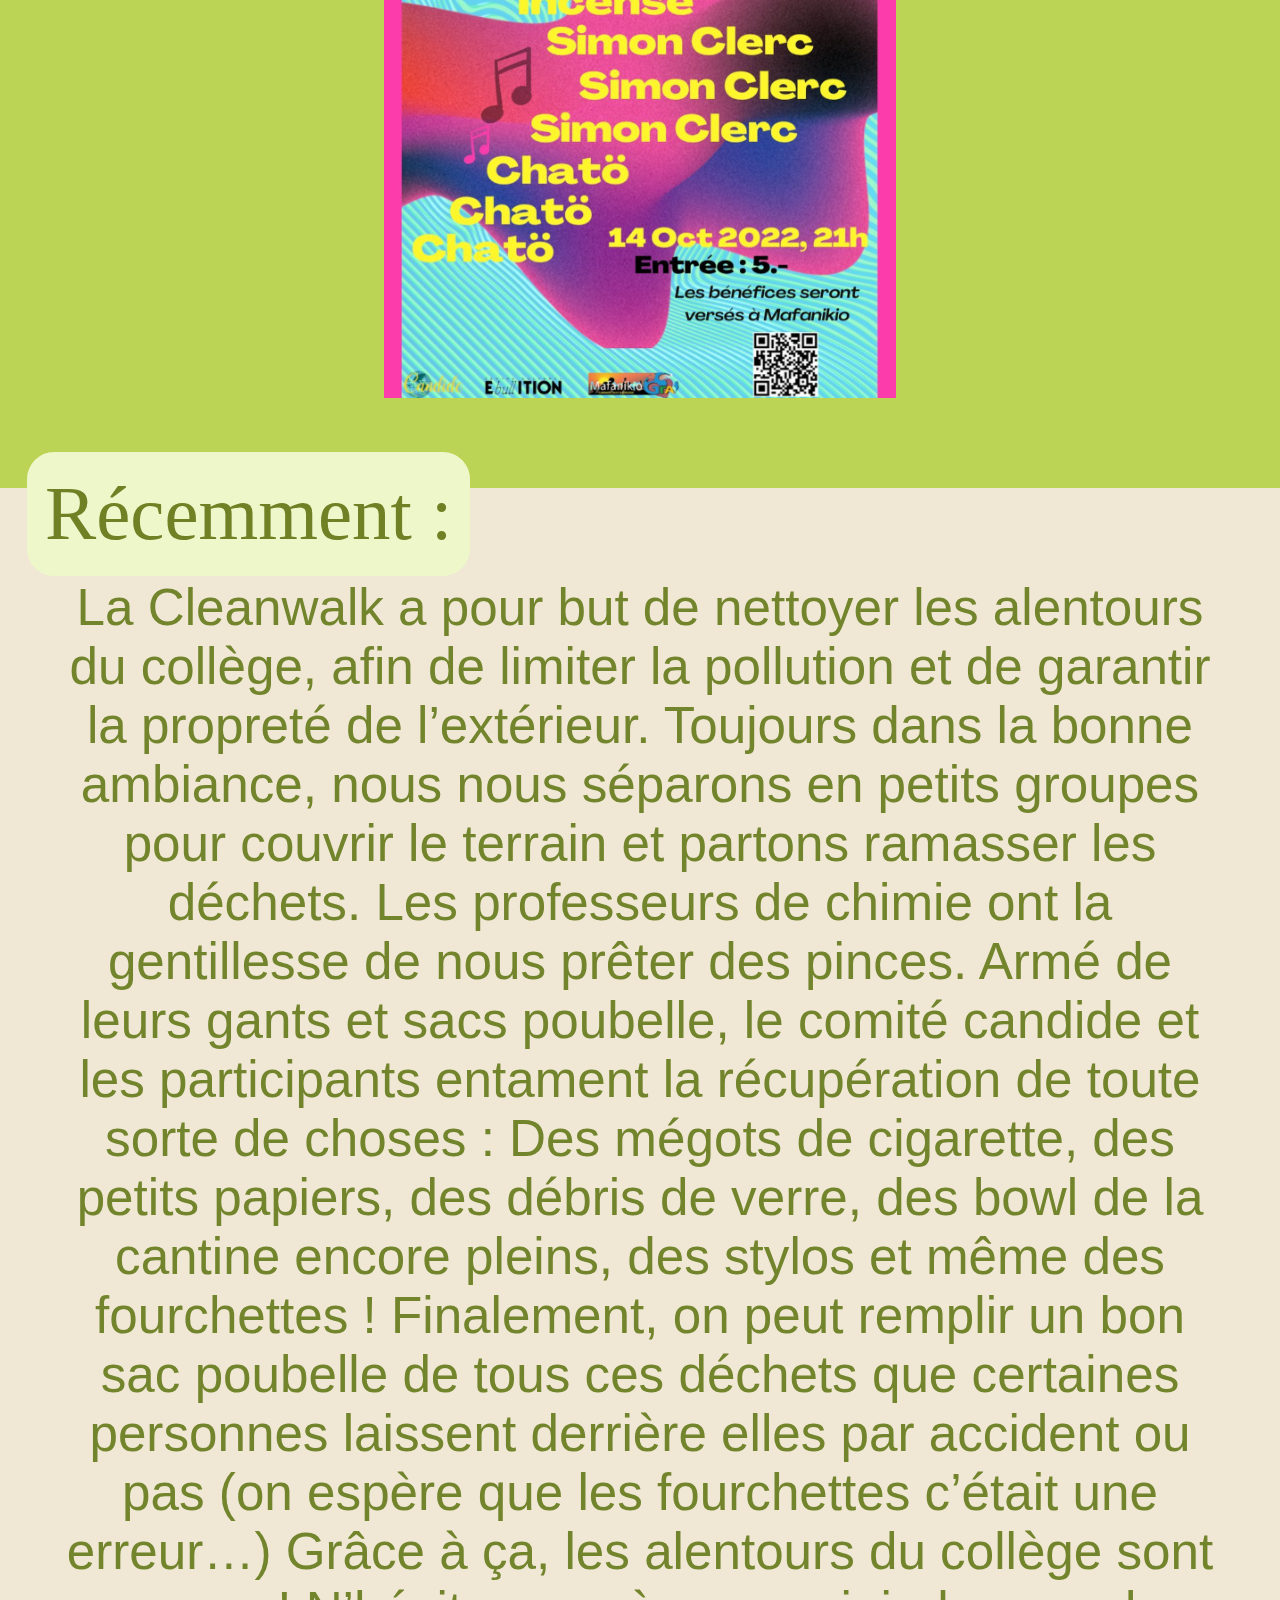
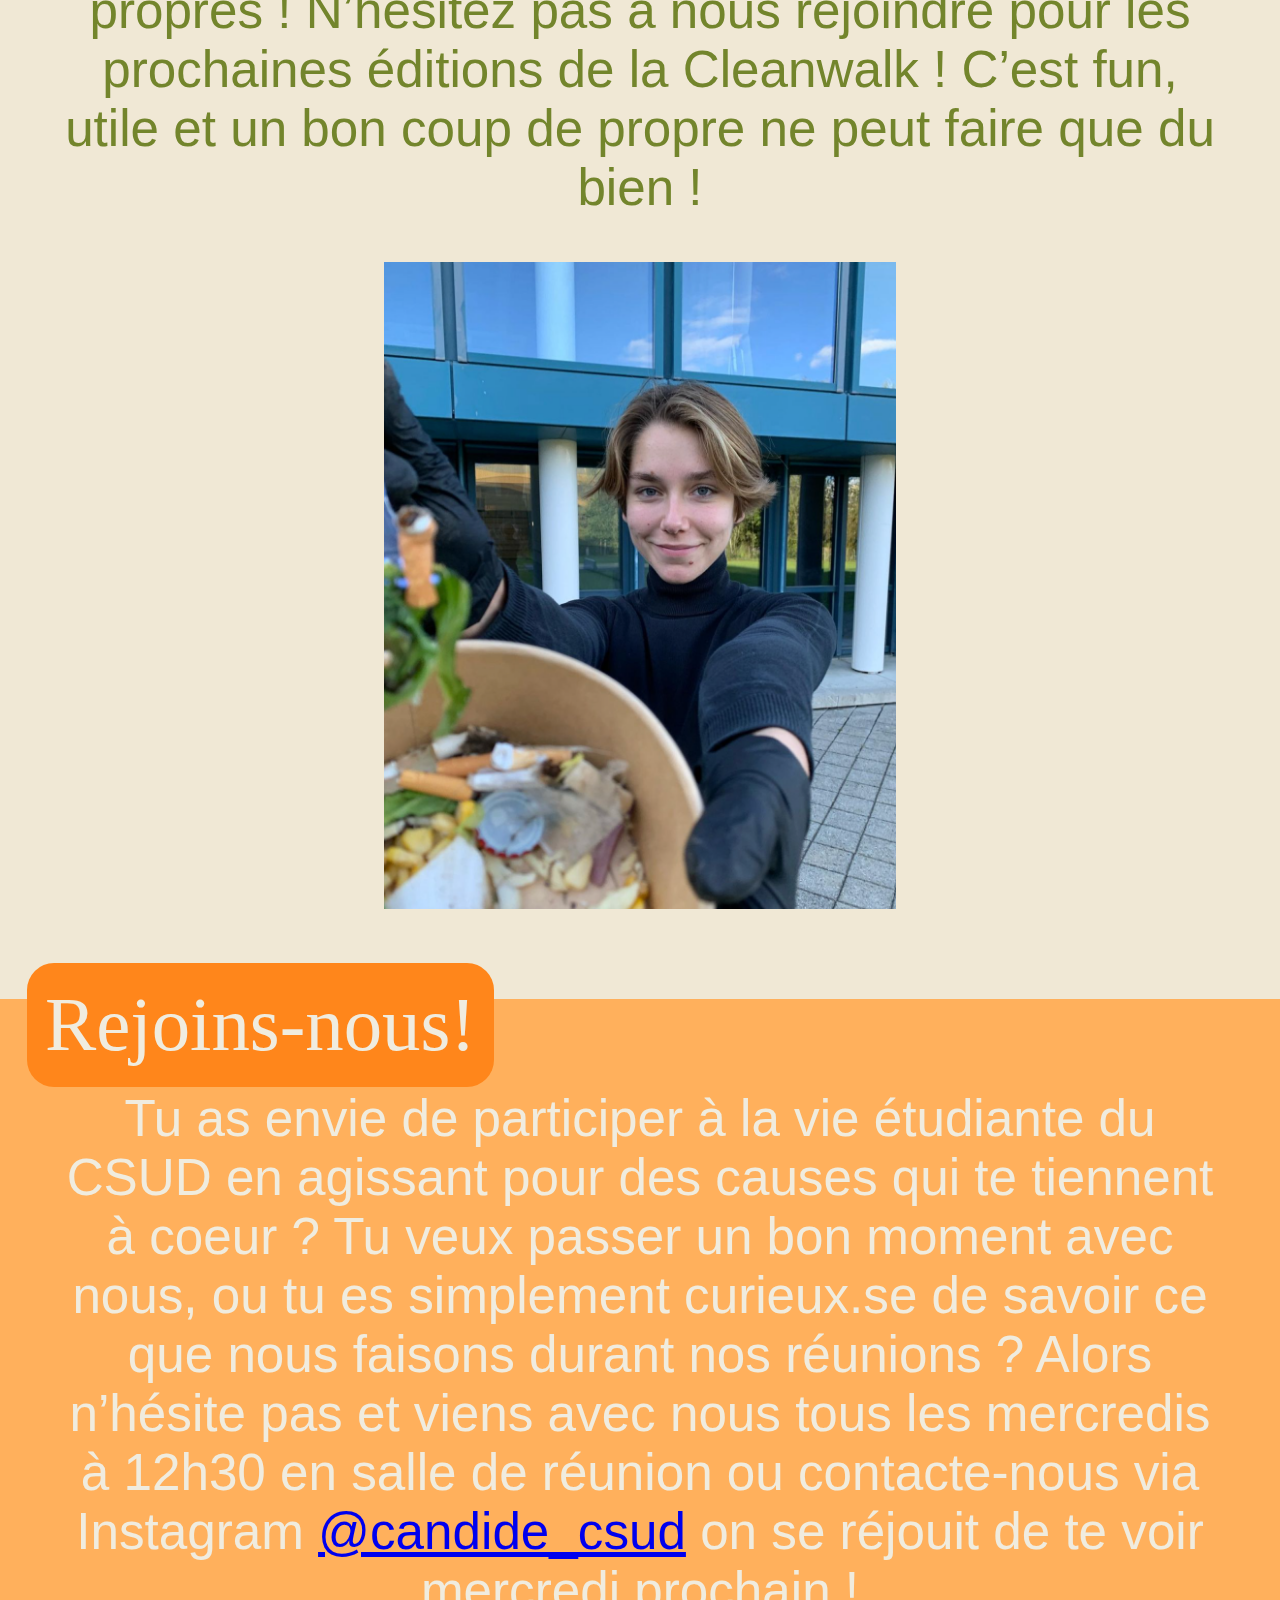
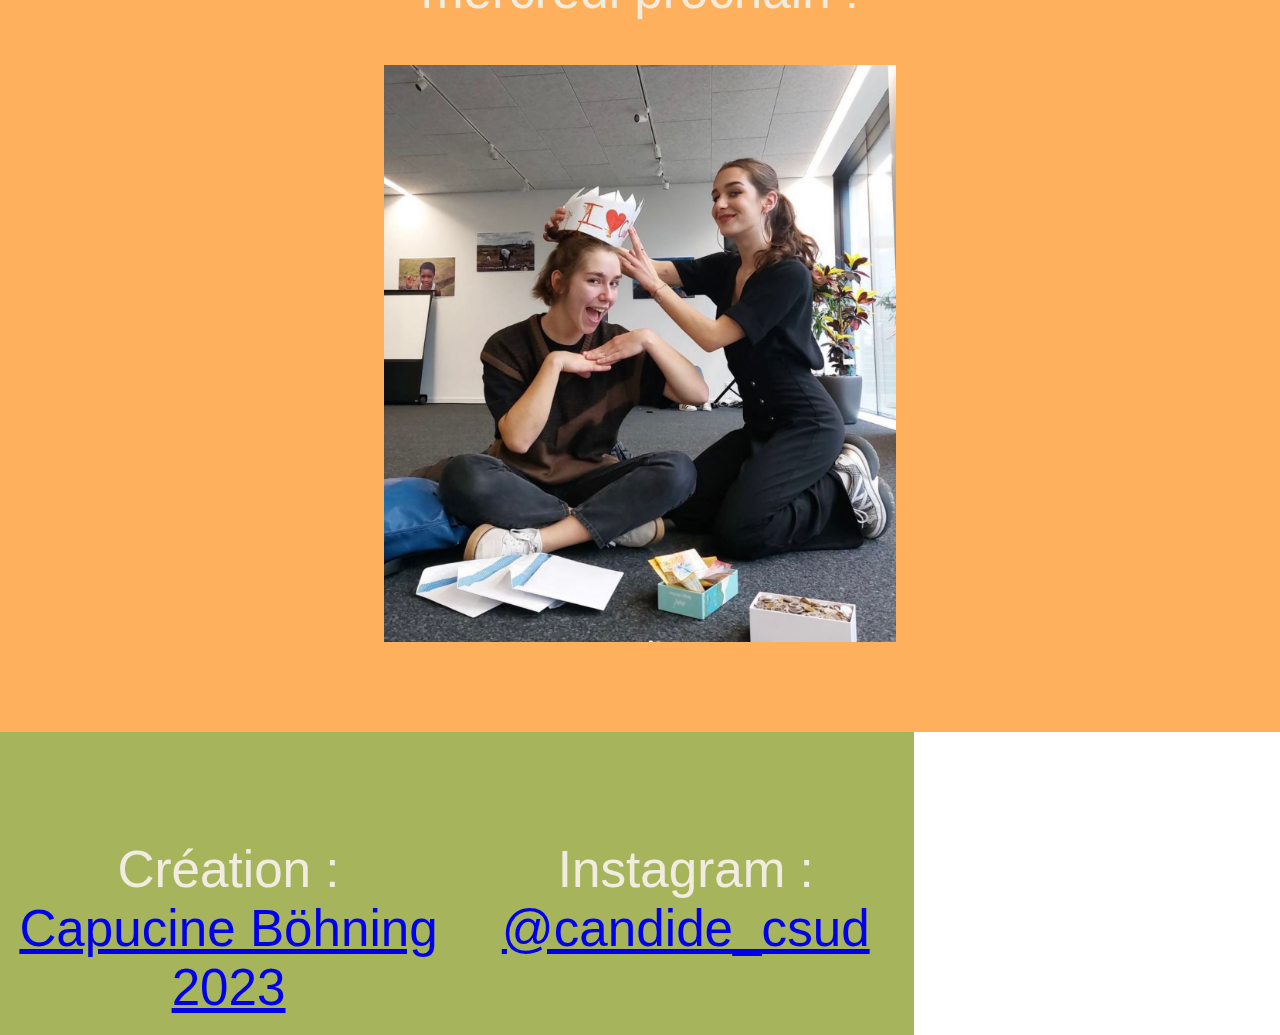
==== commit b0eb8b4b: "images smartphone" ====
--- a/index.html
+++ b/index.html
@@ -1,6 +1,6 @@
 <!DOCTYPE html>
 <html lang="fr">
-<link rel="stylesheet" type="text/css" href="./couscous.css" />
+<link rel="stylesheet" type="text/css" href="./pates.css" />
 <link rel="icon" type="image/png" href="./images/logo.png">
 <head>
     <meta charset="utf-8" lang="fr" description="ACCUEIL-Candide, les événements à venir" content="width=1200px , initial-scale=1">
--- a/pates.css
+++ b/pates.css
@@ -0,0 +1,1125 @@
+@media screen and (min-width: 1400px) {
+    /*ordinateurs*/
+    *{
+        margin: 0;
+        padding: 0;
+        border: 0;
+        font-size: 100%;
+        font: inherit;
+    }
+    .text{
+        font-family: 'Urbanist', sans-serif;
+        src: url(/fonts.google.com/specimen/Urbanist);
+        font-size: 1.5vw;
+        width: 80%;
+        height: fit-content;
+        height: webkit-fit-content;
+        justify-content: center;
+        text-align: justify;
+        margin-block: auto;
+    }
+    .chapter{
+        z-index: 2;
+        position: absolute;
+        font-family: 'Shrikhand';
+        font-size: 4vw;
+        display: inline-block;
+        border-radius: 3vh;
+        padding: 2vh 7vh;
+        text-align: left;
+        margin-top: -7vh;
+        margin-left: 5vh;
+    }
+    .banner{
+        z-index: 1;
+        grid-template-columns: auto auto;
+        height: 100vh; 
+        display: flex;
+    }
+    .title{
+        font-family: 'Shrikhand';
+        font-size: 6vw;
+        color: #f0ecdf;
+    }
+    .annee{
+        position: absolute;
+        font-family: 'Shrikhand';
+        src: url();
+        color: #f0ecdf;
+        font-size: 4vw;
+        border-radius: 3vh;
+        padding: 2vh 7vh;
+        display: inline-block;
+        text-align: center;
+        margin-inline: 5vw;
+        margin-top: 5vh;
+    }
+    .container {
+        display: none;
+        z-index: 100;
+        position: fixed;
+        transition: 0.5s;
+        background-color: #EEF7C9;
+        border-radius: 3vh;
+        height: fit-content;
+        margin: 10px;
+    }  
+    .bar{
+        width: 15vw;
+        height: 2vw;
+        background-color: #393836;
+        margin: 4vw;
+        transition: 0.5s;
+    }
+    .container:hover {
+        background-color: #73852c;
+        transform:  rotate(-90deg)
+    }
+    .nav-bar {
+        z-index: 10;
+        background-color: #39383668;
+        width: 100vw;
+        height: fit-content;
+        height: webkit-fit-content;
+        position: fixed;
+        display: grid;
+        grid-template-columns: auto auto auto auto auto;
+        margin-block: auto ;
+    }
+    .nav-item {
+        text-decoration: none;
+        padding-inline: 2vh;
+        padding-block: 2vh;
+        text-align: center;
+        color: #D1E092;
+        font-family: 'Shrikhand';
+        src: url();
+        }
+    .button {
+        color: #D1E092;
+        font-family: 'Shrikhand';
+        src: url();
+        background-color: none;
+        text-align: center;
+        margin-inline: 2vh;
+        display: inline-block;
+        font-size: 3vh;
+        cursor: pointer;
+    }
+    .button:hover {
+        transition:.6s;
+        border-radius: 3vh;
+        border: none;
+        background-color: #657524;
+        height: 6vh;
+    }
+    .main-button {
+        font-style: #f0e8d5;
+        text-align: center;
+        display: inline-block;
+        cursor: pointer;
+        align-items: center;
+    }
+    .logo-button {
+        height: 5vh;
+        margin-block: auto;
+    }
+    .footer{
+        z-index: 1;
+        display: flex;
+        justify-content: center;
+        height: fit-content; 
+        background-color: #a6b55b;
+        padding-block: 2vh;
+    }
+    .head-index{
+        text-align: center;
+        background-image: url(./images/fleurs.jpg);
+        background-repeat: no-repeat;
+        padding-bottom: 20vh;
+        padding-top: 30vh;
+    }
+    .title1{
+        text-align: center;
+        margin-bottom: auto;
+    }
+    .subtitle1{
+        font-family: 'Shrikhand';
+        src: url();
+        color: #f0ecdf;
+        font-size: 2vw;
+        border-radius: 3vh;
+        padding: 2vh 7vh;
+        background-color: #657524;
+        display: inline-block;
+    }
+    .banner1{
+        background-color: #bbd456; /*#D1E092*/
+    }
+    .chapter1{
+        color: #f0ecdf;
+        background-color: #A0B939;
+    }
+    .text1{
+        color: #F0ECDF;
+        margin-inline: 5vh;
+        display: inline; 
+        flex-direction: column;
+    }
+    .image1{
+        width: 30vw;
+        height: fit-content;
+        height: webkit-fit-content;
+        
+        margin-block: auto auto;
+        margin-inline: auto auto;
+    }
+    /* .block-image{
+        height: 100vh; 
+        width: 100vh;
+        display: flex;
+        align-items: center;
+        justify-content: center; 
+    } */
+    .banner2{
+        background-color: #f0e8d5;
+    }
+    .chapter2{
+        color: #708125;
+        background-color: #EEF7C9;
+    }
+    .text2{
+        color: #73852c;
+        margin-left: 5vh;
+        display: flex; 
+        flex-direction: column;
+    }
+    .banner3{
+        background-color: #ffb05c; /*#D1E092*/
+    }
+    .chapter3{
+        color: #f0ecdf;
+        background-color: #ff861b;
+    }
+    .title2{
+        z-index: 2;
+        position: absolute;
+        margin-left: 25vh;
+        margin-top: 15vh;
+        margin-bottom: 5vh;
+    }
+    .head-presentation{
+        padding-top: 30vh;
+        background-image: url(./images/fleurs.jpg);
+        background-repeat: no-repeat;
+        grid-template-columns: auto auto;
+        display: flex;
+    }
+    .logo-presentation{
+        width: 40vw;
+        justify-content: center;
+        align-items: center;
+    }
+    .text3{
+        color: #f0ecdf;
+        justify-content: center;
+        align-items: center;
+        margin-inline: 5vw;
+    }
+    .annee1{
+        background-color: #A0B939;
+    }
+    .block-image{
+        width: 45vw; 
+        display: flex;
+        align-items: center;
+        justify-content: center; 
+        padding-inline: 2vh ;
+    }
+    .photo-comites{
+        width: 90%;
+        height: fit-content;
+        height: webkit-fit-content;
+        margin-top: 5vh;
+        justify-content: center;
+        align-items: center;
+    }
+    .text4{
+        color: #171717;
+        justify-content: center;
+        align-items: center;
+        width: 90%;
+    }
+    .annee2{
+        background-color: #e97c29;
+    }
+    .title3{
+        z-index: 2;
+        position: absolute;
+        margin-top: 15vh;
+        margin-bottom: 5vh;
+        margin-inline: 40vw;
+        
+    }
+    .head-actions{
+        z-index: 1;
+        background-image: url(./images/fleurs.jpg);
+        background-repeat: no-repeat;
+        height: 30vh; 
+    }
+    .head-contacts{
+        z-index: 1;
+        background-image: url(./images/fleurs.jpg);
+        background-repeat: no-repeat;
+        grid-template-columns: auto auto;
+        display: flex;
+        text-align: center;
+    }
+    .contact-general{
+        text-align: center;
+        margin-left: 15vh;
+    }
+    .logo-contact{
+        width: 40vw;
+        margin-top: 25vh;
+        margin-left: 10vh;
+        margin-bottom: 7vh;
+    }
+    .instagram{
+        z-index: 2;
+        font-family: 'Shrikhand';
+        src: url();
+        color: #f0ecdf;
+        font-size: 4svw;
+        text-align: center;
+        margin-top: 45vh;
+    }
+    .adresse{
+        z-index: 2;
+        font-family: 'Shrikhand';
+        src: url();
+        color: #393836;
+        font-size: 3vw;
+        text-align: center;
+    }
+    .banner-contact{
+        z-index: 1;
+        background-color: #ffb05c; /*#D1E092*/
+        grid-template-columns: auto auto;
+        width: 100%;
+        height: 50vh;
+        display: flex;
+    }
+    .chapter-contact{
+        z-index: 2;
+        font-family: 'Shrikhand';
+        src: url();
+        color: #f0ecdf;
+        font-size: 3.5vw;
+        display: inline-block;
+        text-align: center;
+        background-color: #ff861b;
+        border-radius: 3vh;
+        padding: 2vh 7vh;
+        margin-block: 19vh;
+        margin-inline: 5vh;
+        width: 50%;
+        display: flex; 
+        align-items:center; 
+        flex-direction: column;
+    }
+    .text-contact{
+        color: #F0ECDF;
+        font-size: 2vw;
+        width: 50%;
+        margin-inline: 5vw;
+        text-align: center;
+        align-items: center;
+        margin-top: 20vh;
+    }
+    .image-rejoins-nous{
+        width: 50vw;
+        height: fit-content;
+        height: webkit-fit-content;
+        align-items: center;
+        justify-content: center;
+        margin-block: auto auto;
+        margin-inline: 5vh;
+    }
+    }
+@media screen and (max-width: 1400px) {
+    /*tablettes*/
+        *{
+            margin: 0;
+            padding: 0;
+            border: 0;
+            font-size: 100%;
+            font: inherit;
+        }
+        .text{
+            font-family: 'Urbanist', sans-serif;
+            src: url(/fonts.google.com/specimen/Urbanist);
+            font-size: 4vw;
+            width: 100vw;
+            height:100%;
+            justify-content: center;
+            text-align: center;
+            margin-inline: auto;
+            width: 90%;
+        }
+        .chapter{
+            z-index: 2;
+            position: absolute;
+            font-family: 'Shrikhand';
+            font-size: 6vw;
+            display: inline-block;
+            border-radius: 3vh;
+            padding: 2vh;
+            margin-left: 3vh;
+            margin-top: -4vh;
+            text-align: center;
+        }
+        .banner{
+            z-index: 1;
+            flex-direction: column;
+            width: 100%; 
+            display: flex;
+        }
+        .title{
+            font-family: 'Shrikhand';
+            font-size: 12vw;
+            color: #f0ecdf;
+        }
+        .annee{
+            position: absolute;
+            font-family: 'Shrikhand';
+            src: url();
+            color: #f0ecdf;
+            font-size: 4vw;
+            border-radius: 3vh;
+            padding: 2vh 7vh;
+            display: inline-block;
+            text-align: center;
+            margin-inline: 10vw ;
+            margin-top: 5vh;
+            width: 50%;
+            height: fit-content;
+            height: webkit-fit-content;
+        }
+        .footer{
+            z-index: 1;
+            display: flex inline;
+            justify-content: center;
+            height: fit-content; 
+            background-color: #a6b55b;;
+            padding-block: 2vh;
+        }
+        .container {
+            display: none;
+            z-index: 100;
+            position: fixed;
+            transition: 0.5s;
+            background-color: #EEF7C9;
+            border-radius: 3vh;
+            height: fit-content;
+            margin: 10px;
+        }  
+        .bar{
+            width: 15vw;
+            height: 2vw;
+            background-color: #393836;
+            margin: 4vw;
+            transition: 0.5s;
+        }
+        .container:hover {
+            background-color: #73852c;
+            transform:  rotate(-90deg)
+        }
+        .nav-bar{
+            z-index: 10;
+            background-color: #39383668;
+            width: 100vw;
+            height: fit-content;
+            height: webkit-fit-content;
+            position: fixed;
+            display: grid;
+            align-items: center;
+            grid-template-columns: auto auto auto auto auto;
+        }
+        .nav-item {
+            text-decoration: none;
+            padding-inline: auto;
+            padding-block: 2vh;
+            text-align: center;
+            color: #D1E092;
+            font-family: 'Shrikhand';
+            src: url();
+            }
+        .button {
+            color: #D1E092;
+            font-family: 'Shrikhand';
+            src: url();
+            background-color: none;
+            text-align: center;
+            margin-inline: 1vh;
+            display: inline-block;
+            font-size: 2vw;
+            cursor: pointer;
+        }
+        .button:hover {
+            transition:.6s;
+            border-radius: 3vh;
+            border: none;
+            background-color: #657524;
+            height: fit-content;
+            height: webkit-fit-content;
+        }
+        .main-button {
+            font-style: #f0e8d5;
+            text-align:center;
+            display: inline-block;
+            cursor: pointer;
+            align-items: center;
+        }
+        .logo-button {
+            height: 5vw;
+        }
+        .head-index{
+            text-align:center;
+            background-image: url(./images/fleurs.jpg);
+            background-repeat: no-repeat;
+            padding-bottom: 20vh;
+            padding-top: 30vh;
+        }
+        .title1{
+            text-align:center;
+            margin-bottom: auto;
+        }
+        .subtitle1{
+            font-family: 'Shrikhand';
+            src: url();
+            color: #f0ecdf;
+            font-size: 5vw;
+            border-radius: 3vh;
+            padding: 2vh 2vh;
+            background-color: #657524;
+            display: inline-block;
+        }
+        .banner1{
+            background-color: #bbd456; /*#D1E092*/
+        }
+        .chapter1{
+            color: #f0ecdf;
+            background-color: #A0B939;
+        }
+        .text1{
+            color: #F0ECDF;
+            height: fit-content;
+            height: webkit-fit-content;
+            margin-block-start: 10vh;
+            display: flex; 
+            flex-direction: column;
+            text-align:center;
+    
+        }
+        .image1{
+            width: 40vw;
+            height: fit-content;
+            height: webkit-fit-content;
+            margin-block: 5vh 10vh;
+            margin-inline: auto auto;
+        }
+        /* .block-image{
+            height: 100vh; 
+            width: 100%;
+            display: flex;
+            align-items: center;
+            justify-content: center; 
+        } */
+        .banner2{
+            background-color: #f0e8d5;
+        }
+        .chapter2{
+            color: #708125;
+            background-color: #EEF7C9;
+        }
+        .text2{
+            color: #73852c;
+            height: fit-content;
+            height: webkit-fit-content;
+            margin-block-start: 10vw;
+            margin-block-start: 10vh;
+            display: flex; 
+            flex-direction: column;
+            text-align:center;
+        }
+        .banner3{
+            background-color: #ffb05c; /*#D1E092*/
+        }
+        .chapter3{
+            color: #f0ecdf;
+            background-color: #ff861b;
+        }
+        .title2{
+            position: absolute;
+            z-index: 2;
+            margin-inline: auto;
+            margin-block: auto;
+            margin-bottom: 5vh;
+            top: 10vh;
+            left: 7vw;
+            font-size: 7vw;
+        }
+        .head-presentation{
+            padding-top: 15vh;
+            background-image: url(./images/fleurs.jpg);
+            background-repeat: no-repeat;
+            grid-template-columns: auto auto;
+            flex-direction: column;
+            display: flex;
+        }
+        .logo-presentation{
+            width: 40vw;
+            justify-content: center;
+            align-items: center;
+        }
+        .text3{
+            color: #f0ecdf ;
+            justify-content: center;
+            align-items: center;
+            margin-block-end: 2vh;
+            text-align:center;
+            font-size: 4vw;
+        }
+        .annee1{
+            background-color: #A0B939;
+        }
+        .block-image{
+            width: 80vw; 
+            display: flex;
+            flex-direction: row;
+            align-items: center;
+            justify-content: center; 
+            margin-inline: auto ;
+            margin-block: auto;
+        }
+        .photo-comites{
+            width: 90%;
+            height: fit-content;
+            height: webkit-fit-content;
+            margin-block-start: 15vh;
+            margin-inline: auto;
+            justify-content: center;
+            align-items: center;
+        }
+        .text4{
+            color: #171717;
+            justify-content: center;
+            align-items: center;
+            margin-block: 5vh;
+            text-align:center;
+            width: 100%;
+        }
+        .annee2{
+            background-color: #e97c29;
+        }
+        .title3{
+            z-index: 2;
+            position: absolute;
+            margin-top: 10vh;
+            margin-inline: 25vw;
+            
+        }
+        .head-actions{
+            z-index: 1;
+            background-image: url(./images/fleurs.jpg);
+            background-repeat: no-repeat;
+            height: 24vh; 
+        }
+        .head-contacts{
+            z-index: 1;
+            background-image: url(./images/fleurs.jpg);
+            background-repeat: no-repeat;
+            
+            grid-template-columns: auto auto;
+            display: flex;
+            text-align:center;
+            flex-direction: column;
+            padding-top: 20vh;
+        }
+        .contact-general{
+            text-align:center;
+            margin-inline: auto;
+            margin-block: 5vh;
+        }
+        .logo-contact{
+            width: 40vw;
+            height: fit-content;
+            height: webkit-fit-content;
+            margin-inline: auto;
+            margin-block: auto;
+        }
+        .instagram{
+            z-index: 2;
+            font-family: 'Shrikhand';
+            src: url();
+            color: #f0ecdf;
+            font-size: 7vw;
+            text-align:center;
+            margin-inline: auto;
+            margin-block: auto;
+        }
+        .adresse{
+            z-index: 2;
+            font-family: 'Shrikhand';
+            src: url();
+            color: #393836;
+            font-size: 5vw;
+            text-align: center;
+        }
+        .banner-contact{
+            z-index: 1;
+            background-color: #ffb05c; /*#D1E092*/
+            grid-template-columns: auto auto;
+            width: 100%;
+            height: 50vh;
+            display: flex;
+            flex-direction: column;
+        }
+        .chapter-contact{
+            z-index: 2;
+            font-family: 'Shrikhand';
+            color: #f0ecdf;
+            display: inline-block;
+            border-radius: 3vh;
+            padding: 2vh 7vh;
+            font-size: 6vw;
+            text-align: center;
+            background-color: #ff861b;
+            margin-block: auto;
+            margin-inline: 10vw;
+            margin-bottom: 10vh;
+            width: 50vw;
+            display: flex; 
+            align-items:center; 
+            flex-direction: column;
+        }
+        .text-contact{
+            color: #F0ECDF;
+            font-size: 5vw;
+            text-align: center;
+            width: 50%;
+            margin-inline: auto;
+            display: flex; 
+            flex-direction: column;
+        }
+        .image-rejoins-nous{
+            width: 50vw;
+            height: fit-content;
+            height: webkit-fit-content;
+            align-items: center;
+            justify-content: center;
+            margin-block: 5vh;
+            margin-inline: auto auto;
+        }
+        }
+@media screen and (max-width: 980px) {
+/*smartphones*/
+    *{
+        margin: 0;
+        padding: 0;
+        border: 0;
+        font-size: 100%;
+        font: inherit;
+    }
+    .text{
+        font-family: 'Urbanist', sans-serif;
+        src: url(/fonts.google.com/specimen/Urbanist);
+        font-size: 4vw;
+        width: 100vw;
+        height:100%;
+        justify-content: center;
+        text-align: center;
+        margin-inline: auto;
+        width: 90%;
+    }
+    .chapter{
+        z-index: 2;
+        position: absolute;
+        font-family: 'Shrikhand';
+        font-size: 6vw;
+        display: inline-block;
+        border-radius: 3vh;
+        padding: 2vh;
+        margin-left: 3vh;
+        margin-top: -4vh;
+        text-align: center;
+    }
+    .banner{
+        z-index: 1;
+        flex-direction: column;
+        width: 100%; 
+        display: flex;
+    }
+    .title{
+        font-family: 'Shrikhand';
+        font-size: 12vw;
+        color: #f0e8d5;
+    }
+    .annee{
+        position: absolute;
+        font-family: 'Shrikhand';
+        src: url();
+        color: #f0ecdf;
+        font-size: 4vw;
+        border-radius: 3vh;
+        padding: 2vh 7vh;
+        display: inline-block;
+        text-align: center;
+        margin-inline: 10vw ;
+        margin-top: 5vh;
+        width: 50%;
+        height: fit-content;
+        height: webkit-fit-content;
+    }
+    .footer{
+        z-index: 1;
+        display: flex;
+        justify-content: center;
+        height: fit-content; 
+        background-color: #a6b55b;
+        padding-block: 2vh;
+    }
+    .container {
+        display: inline-block;
+        z-index: 100;
+        position: fixed;
+        transition: 0.5s;
+        background-color: #EEF7C9;
+        border-radius: 3vh;
+        height: fit-content;
+        margin: 10px;
+    }  
+    .bar{
+        width: 15vw;
+        height: 2vw;
+        background-color: #393836;
+        margin: 4vw;
+        transition: 0.5s;
+    }
+    .container:hover {
+        background-color: #73852c;
+        transform:  rotate(-90deg)
+    }
+    .menu{
+        background-repeat: no-repeat;
+        background-size: 150vh;
+        background-image: url(./images/fleurs.jpg);
+    }
+    .layer{
+        background-color: #39383685;
+        height: 100vh;
+        grid-template-columns: auto auto;
+        flex-direction: column;
+        display: flex;
+    }
+    .logo-menu{
+        justify-content: center;
+        align-items: center;
+        text-align: center;
+        width: 55vw;
+        height: fit-content;
+        display: inline-block;
+        padding-inline: 22.5vw;
+        padding-block-start: 5vh;
+    }
+    .nav-bar {
+        display: none;
+        z-index: 10;
+        background-color: #39383668;
+        width: 100vw;
+        height: fit-content;
+        height: webkit-fit-content;
+        position: fixed;
+        align-items: center;
+        grid-template-columns: auto auto auto auto auto;
+    }
+    .nav-item {
+        text-decoration: none;
+        padding-block: 3.5vh;
+        text-align: center;
+        justify-content: center;
+        color: #D1E092;
+        font-family: 'Shrikhand';
+        src: url();
+        }
+    .button {
+        color: #D1E092;
+        font-family: 'Shrikhand';
+        src: url();
+        background-color: none;
+        text-align: center;
+        justify-content: center;
+        padding-inline: 1vh;
+        display: inline-block;
+        font-size: 10vw;
+        cursor: pointer;
+    }
+    .button:hover {
+        transition:.6s;
+        border-radius: 3vh;
+        border: none;
+        background-color: #657524;
+        height: fit-content;
+        height: webkit-fit-content;
+    }
+    .main-button {
+        font-style: #f0e8d6;
+        text-align:center;
+        display: inline-block;
+        cursor: pointer;
+        align-items: center;
+    }
+    .logo-button {
+        height: 30vw;
+    }
+    .head-index{
+        text-align:center;
+        background-image: url(./images/fleurs.jpg);
+        background-repeat: no-repeat;
+        padding-bottom: 20vh;
+        padding-top: 30vh;
+    }
+    .title1{
+        text-align:center;
+        margin-bottom: auto;
+    }
+    .subtitle1{
+        font-family: 'Shrikhand';
+        src: url();
+        color: #f0ecdf;
+        font-size: 5vw;
+        border-radius: 3vh;
+        padding: 2vh 2vh;
+        background-color: #657524;
+        display: inline-block;
+    }
+    .banner1{
+        background-color: #bbd456; /*#D1E092*/
+    }
+    .chapter1{
+        color: #f0ecdf;
+        background-color: #A0B939;
+    }
+    .text1{
+        color: #F0ECDF;
+        height: fit-content;
+        height: webkit-fit-content;
+        margin-block-start: 10vh;
+        display: flex; 
+        flex-direction: column;
+        text-align:center;
+
+    }
+    .image1{
+        width: 70vw;
+        height: fit-content;
+        height: webkit-fit-content;
+        margin-block: 5vh 10vh;
+        margin-inline: auto auto;
+    }
+    /* .block-image{
+        height: 100vh; 
+        width: 100%;
+        display: flex;
+        align-items: center;
+        justify-content: center; 
+    } */
+    .banner2{
+        background-color: #f0e8d5;
+    }
+    .chapter2{
+        color: #708125;
+        background-color: #EEF7C9;
+    }
+    .text2{
+        color: #73852c;
+        height: fit-content;
+        height: webkit-fit-content;
+        margin-block-start: 10vw;
+        margin-block-start: 10vh;
+        display: flex; 
+        flex-direction: column;
+        text-align:center;
+    }
+    .banner3{
+        background-color: #ffb05c; /*#D1E092*/
+    }
+    .chapter3{
+        color: #f0ecdf;
+        background-color: #ff861b;
+    }
+    .title2{
+        position: absolute;
+        z-index: 2;
+        margin-inline: auto;
+        margin-block: auto;
+        margin-bottom: 5vh;
+        top: 10vh;
+        left: 7vw;
+        font-size: 7vw;
+    }
+    .head-presentation{
+        padding-top: 15vh;
+        background-image: url(./images/fleurs.jpg);
+        background-repeat: no-repeat;
+        grid-template-columns: auto auto;
+        flex-direction: column;
+        display: flex;
+    }
+    .logo-presentation{
+        width: 40vw;
+        justify-content: center;
+        align-items: center;
+    }
+    .text3{
+        color: #f0ecdf ;
+        justify-content: center;
+        align-items: center;
+        margin-block-end: 2vh;
+        text-align:center;
+        font-size: 4vw;
+    }
+    .annee1{
+        background-color: #A0B939;
+    }
+    .block-image{
+        width: 80vw; 
+        display: flex;
+        flex-direction: row;
+        align-items: center;
+        justify-content: center; 
+        margin-inline: auto ;
+        margin-block: auto;
+    }
+    .photo-comites{
+        width: 90%;
+        height: fit-content;
+        height: webkit-fit-content;
+        margin-block-start: 15vh;
+        margin-inline: auto;
+        justify-content: center;
+        align-items: center;
+    }
+    .text4{
+        color: #171717;
+        justify-content: center;
+        align-items: center;
+        margin-block: 5vh;
+        text-align:center;
+        width: 100%;
+    }
+    .annee2{
+        background-color: #e97c29;
+    }
+    .title3{
+        z-index: 2;
+        position: absolute;
+        margin-top: 10vh;
+        margin-inline: 25vw;
+        
+    }
+    .head-actions{
+        z-index: 1;
+        background-image: url(./images/fleurs.jpg);
+        background-repeat: no-repeat;
+        height: 24vh; 
+    }
+    .head-contacts{
+        z-index: 1;
+        background-image: url(./images/fleurs.jpg);
+        background-repeat: no-repeat;
+        
+        grid-template-columns: auto auto;
+        display: flex;
+        text-align:center;
+        flex-direction: column;
+        padding-top: 20vh;
+    }
+    .contact-general{
+        text-align:center;
+        margin-inline: auto;
+        margin-block: 5vh;
+    }
+    .logo-contact{
+        width: 40vw;
+        height: fit-content;
+        height: webkit-fit-content;
+        margin-inline: auto;
+        margin-block: auto;
+    }
+    .instagram{
+        z-index: 2;
+        font-family: 'Shrikhand';
+        src: url();
+        color: #f0ecdf;
+        font-size: 7vw;
+        text-align:center;
+        margin-inline: auto;
+        margin-block: auto;
+    }
+    .adresse{
+        z-index: 2;
+        font-family: 'Shrikhand';
+        src: url();
+        color: #393836;
+        font-size: 5vw;
+        text-align: center;
+    }
+    .banner-contact{
+        z-index: 1;
+        background-color: #ffb05c; /*#D1E092*/
+        grid-template-columns: auto auto;
+        width: 100%;
+        height: 50vh;
+        display: flex;
+        flex-direction: column;
+    }
+    .chapter-contact{
+        z-index: 2;
+        font-family: 'Shrikhand';
+        color: #f0ecdf;
+        display: inline-block;
+        border-radius: 3vh;
+        padding: 2vh 7vh;
+        font-size: 6vw;
+        text-align: center;
+        background-color: #ff861b;
+        margin-block: auto;
+        margin-inline: 10vw;
+        margin-bottom: 10vh;
+        width: 50vw;
+        display: flex; 
+        align-items:center; 
+        flex-direction: column;
+    }
+    .text-contact{
+        color: #F0ECDF;
+        font-size: 5vw;
+        text-align: center;
+        width: 50%;
+        margin-inline: auto;
+        display: flex; 
+        flex-direction: column;
+    }
+    .image-rejoins-nous{
+        width: 90vw;
+        height: fit-content;
+        height: webkit-fit-content;
+        align-items: center;
+        justify-content: center;
+        margin-block: 5vh;
+        margin-inline: auto auto;
+    }
+    }
+
